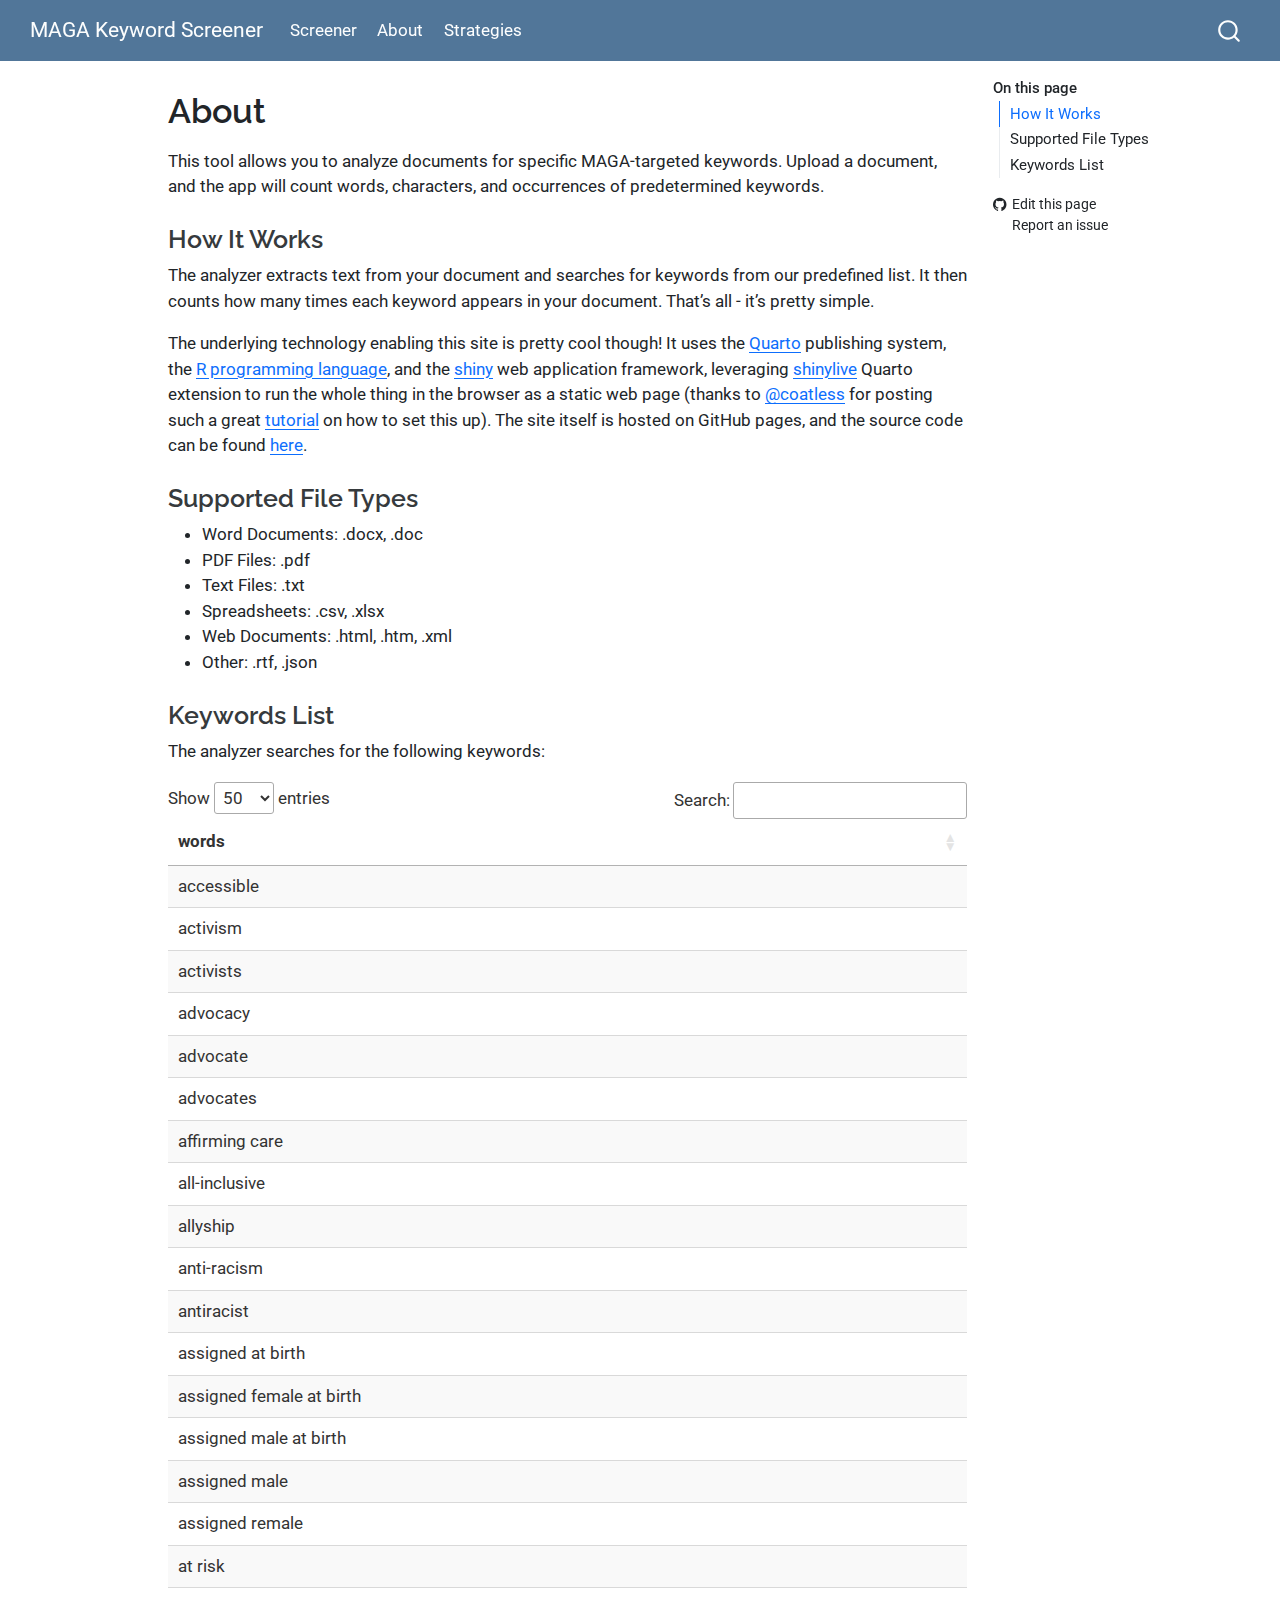
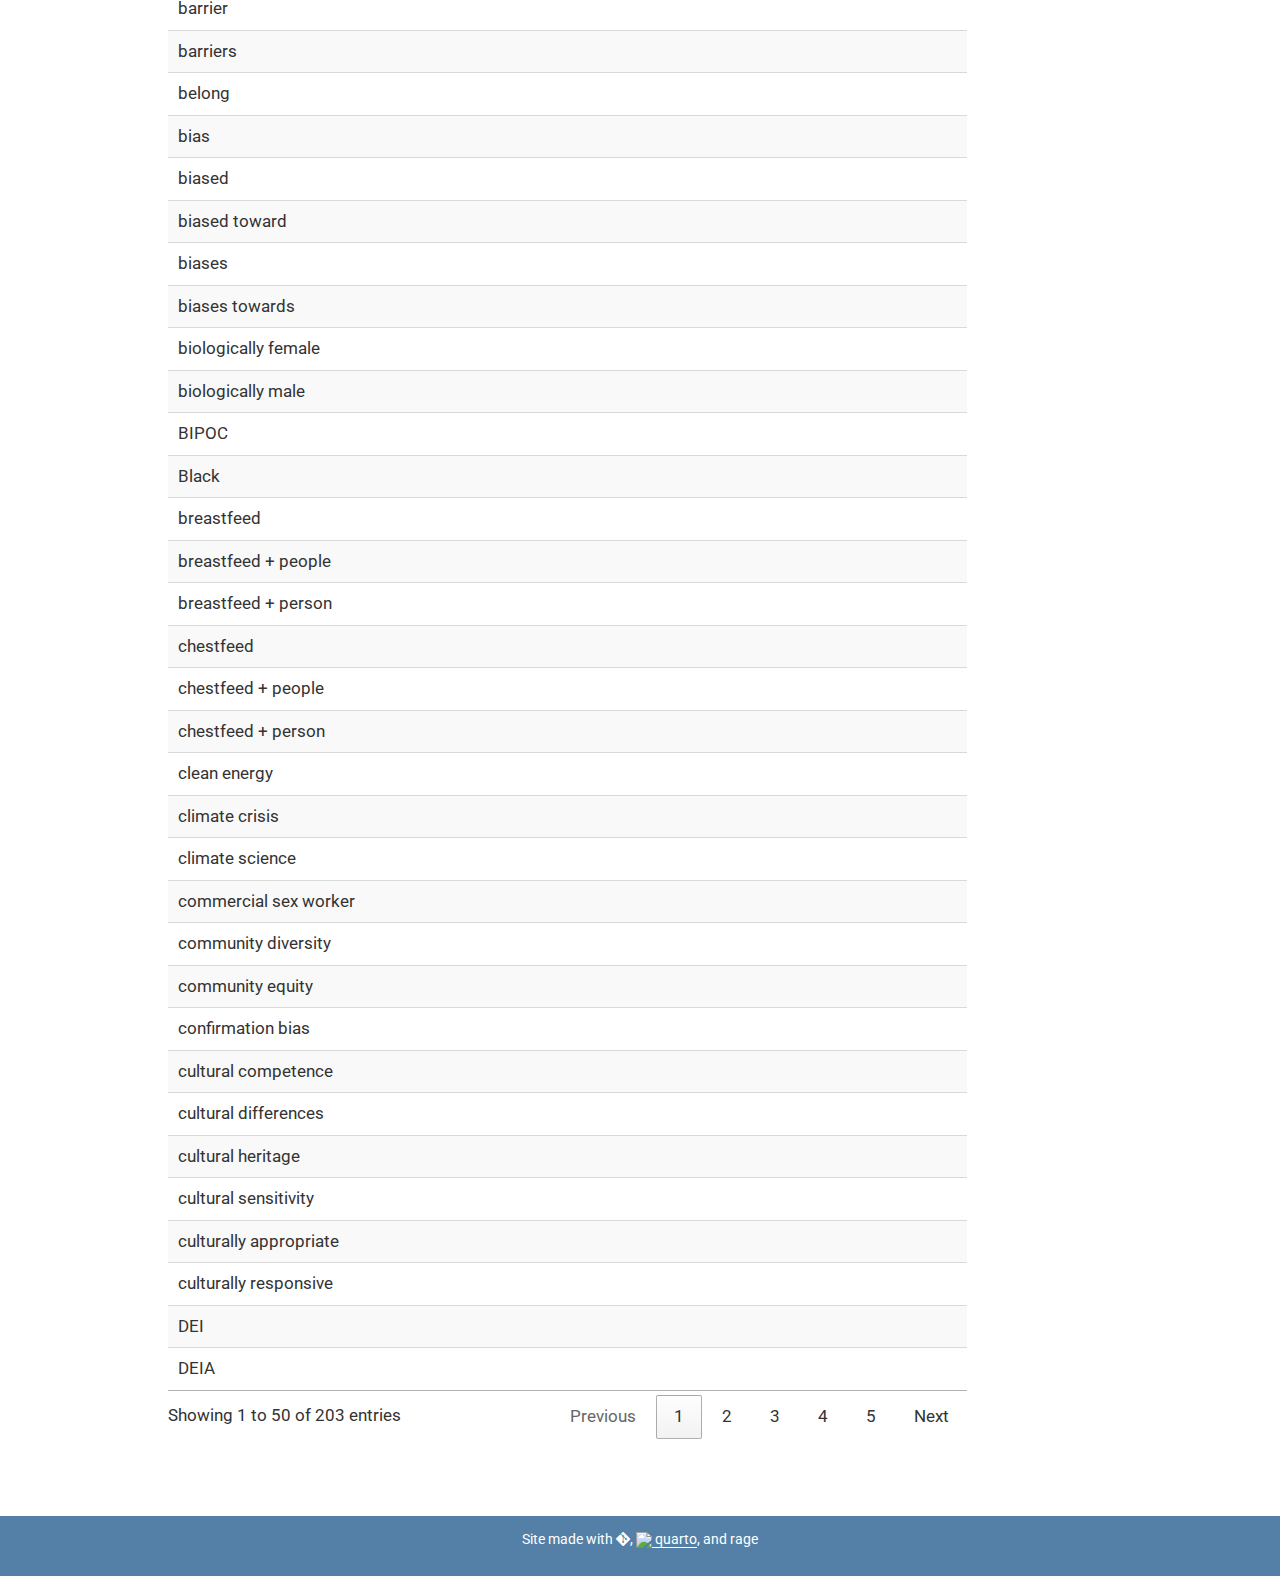
==== about.html @ 3d2e2662 "site init" ====
<!DOCTYPE html>
<html xmlns="http://www.w3.org/1999/xhtml" lang="en" xml:lang="en"><head>

<meta charset="utf-8">
<meta name="generator" content="quarto-1.4.550">

<meta name="viewport" content="width=device-width, initial-scale=1.0, user-scalable=yes">


<title>MAGA Keyword Screener - About</title>
<style>
code{white-space: pre-wrap;}
span.smallcaps{font-variant: small-caps;}
div.columns{display: flex; gap: min(4vw, 1.5em);}
div.column{flex: auto; overflow-x: auto;}
div.hanging-indent{margin-left: 1.5em; text-indent: -1.5em;}
ul.task-list{list-style: none;}
ul.task-list li input[type="checkbox"] {
  width: 0.8em;
  margin: 0 0.8em 0.2em -1em; /* quarto-specific, see https://github.com/quarto-dev/quarto-cli/issues/4556 */ 
  vertical-align: middle;
}
</style>


<script src="site_libs/quarto-nav/quarto-nav.js"></script>
<script src="site_libs/quarto-nav/headroom.min.js"></script>
<script src="site_libs/clipboard/clipboard.min.js"></script>
<script src="site_libs/quarto-search/autocomplete.umd.js"></script>
<script src="site_libs/quarto-search/fuse.min.js"></script>
<script src="site_libs/quarto-search/quarto-search.js"></script>
<meta name="quarto:offset" content="./">
<script src="site_libs/quarto-html/quarto.js"></script>
<script src="site_libs/quarto-html/popper.min.js"></script>
<script src="site_libs/quarto-html/tippy.umd.min.js"></script>
<script src="site_libs/quarto-html/anchor.min.js"></script>
<link href="site_libs/quarto-html/tippy.css" rel="stylesheet">
<link href="site_libs/quarto-html/quarto-syntax-highlighting.css" rel="stylesheet" id="quarto-text-highlighting-styles">
<script src="site_libs/bootstrap/bootstrap.min.js"></script>
<link href="site_libs/bootstrap/bootstrap-icons.css" rel="stylesheet">
<link href="site_libs/bootstrap/bootstrap.min.css" rel="stylesheet" id="quarto-bootstrap" data-mode="light">
<script id="quarto-search-options" type="application/json">{
  "location": "navbar",
  "copy-button": false,
  "collapse-after": 3,
  "panel-placement": "end",
  "type": "overlay",
  "limit": 50,
  "keyboard-shortcut": [
    "f",
    "/",
    "s"
  ],
  "show-item-context": false,
  "language": {
    "search-no-results-text": "No results",
    "search-matching-documents-text": "matching documents",
    "search-copy-link-title": "Copy link to search",
    "search-hide-matches-text": "Hide additional matches",
    "search-more-match-text": "more match in this document",
    "search-more-matches-text": "more matches in this document",
    "search-clear-button-title": "Clear",
    "search-text-placeholder": "",
    "search-detached-cancel-button-title": "Cancel",
    "search-submit-button-title": "Submit",
    "search-label": "Search"
  }
}</script>
<link href="site_libs/htmltools-fill-0.5.8.1/fill.css" rel="stylesheet">
<script src="site_libs/htmlwidgets-1.6.4/htmlwidgets.js"></script>
<link href="site_libs/datatables-css-0.0.0/datatables-crosstalk.css" rel="stylesheet">
<script src="site_libs/datatables-binding-0.33/datatables.js"></script>
<script src="site_libs/jquery-3.6.0/jquery-3.6.0.min.js"></script>
<link href="site_libs/dt-core-1.13.6/css/jquery.dataTables.min.css" rel="stylesheet">
<link href="site_libs/dt-core-1.13.6/css/jquery.dataTables.extra.css" rel="stylesheet">
<script src="site_libs/dt-core-1.13.6/js/jquery.dataTables.min.js"></script>
<link href="site_libs/crosstalk-1.2.1/css/crosstalk.min.css" rel="stylesheet">
<script src="site_libs/crosstalk-1.2.1/js/crosstalk.min.js"></script>


</head>

<body class="nav-fixed">

<div id="quarto-search-results"></div>
  <header id="quarto-header" class="headroom fixed-top">
    <nav class="navbar navbar-expand-lg " data-bs-theme="dark">
      <div class="navbar-container container-fluid">
      <div class="navbar-brand-container mx-auto">
    <a class="navbar-brand" href="./index.html">
    <span class="navbar-title">MAGA Keyword Screener</span>
    </a>
  </div>
            <div id="quarto-search" class="" title="Search"></div>
          <button class="navbar-toggler" type="button" data-bs-toggle="collapse" data-bs-target="#navbarCollapse" aria-controls="navbarCollapse" aria-expanded="false" aria-label="Toggle navigation" onclick="if (window.quartoToggleHeadroom) { window.quartoToggleHeadroom(); }">
  <span class="navbar-toggler-icon"></span>
</button>
          <div class="collapse navbar-collapse" id="navbarCollapse">
            <ul class="navbar-nav navbar-nav-scroll me-auto">
  <li class="nav-item">
    <a class="nav-link" href="./index.html"> 
<span class="menu-text">Screener</span></a>
  </li>  
  <li class="nav-item">
    <a class="nav-link active" href="./about.html" aria-current="page"> 
<span class="menu-text">About</span></a>
  </li>  
  <li class="nav-item">
    <a class="nav-link" href="./strategies.html"> 
<span class="menu-text">Strategies</span></a>
  </li>  
</ul>
          </div> <!-- /navcollapse -->
          <div class="quarto-navbar-tools">
</div>
      </div> <!-- /container-fluid -->
    </nav>
</header>
<!-- content -->
<div id="quarto-content" class="quarto-container page-columns page-rows-contents page-layout-article page-navbar">
<!-- sidebar -->
<!-- margin-sidebar -->
    <div id="quarto-margin-sidebar" class="sidebar margin-sidebar">
        <nav id="TOC" role="doc-toc" class="toc-active">
    <h2 id="toc-title">On this page</h2>
   
  <ul>
  <li><a href="#how-it-works" id="toc-how-it-works" class="nav-link active" data-scroll-target="#how-it-works">How It Works</a></li>
  <li><a href="#supported-file-types" id="toc-supported-file-types" class="nav-link" data-scroll-target="#supported-file-types">Supported File Types</a></li>
  <li><a href="#keywords-list" id="toc-keywords-list" class="nav-link" data-scroll-target="#keywords-list">Keywords List</a></li>
  </ul>
<div class="toc-actions"><ul><li><a href="https://github.com/jhelvy/magaScreener/edit/main/about.qmd" class="toc-action"><i class="bi bi-github"></i>Edit this page</a></li><li><a href="https://github.com/jhelvy/magaScreener/issues/new" class="toc-action"><i class="bi empty"></i>Report an issue</a></li></ul></div></nav>
    </div>
<!-- main -->
<main class="content" id="quarto-document-content">

<header id="title-block-header" class="quarto-title-block default">
<div class="quarto-title">
<h1 class="title">About</h1>
</div>



<div class="quarto-title-meta">

    
  
    
  </div>
  


</header>


<p>This tool allows you to analyze documents for specific MAGA-targeted keywords. Upload a document, and the app will count words, characters, and occurrences of predetermined keywords.</p>
<section id="how-it-works" class="level3">
<h3 class="anchored" data-anchor-id="how-it-works">How It Works</h3>
<p>The analyzer extracts text from your document and searches for keywords from our predefined list. It then counts how many times each keyword appears in your document. That’s all - it’s pretty simple.</p>
<p>The underlying technology enabling this site is pretty cool though! It uses the <a href="https://quarto.org/">Quarto</a> publishing system, the <a href="https://www.r-project.org/">R programming language</a>, and the <a href="https://shiny.posit.co/">shiny</a> web application framework, leveraging <a href="https://quarto.org/docs/blog/posts/2022-10-25-shinylive-extension/">shinylive</a> Quarto extension to run the whole thing in the browser as a static web page (thanks to <a href="https://github.com/coatless"><span class="citation" data-cites="coatless">@coatless</span></a> for posting such a great <a href="https://github.com/coatless-quarto/r-shinylive-demo">tutorial</a> on how to set this up). The site itself is hosted on GitHub pages, and the source code can be found <a href="https://github.com/jhelvy/magaScreener">here</a>.</p>
</section>
<section id="supported-file-types" class="level3">
<h3 class="anchored" data-anchor-id="supported-file-types">Supported File Types</h3>
<ul>
<li>Word Documents: .docx, .doc</li>
<li>PDF Files: .pdf</li>
<li>Text Files: .txt</li>
<li>Spreadsheets: .csv, .xlsx</li>
<li>Web Documents: .html, .htm, .xml</li>
<li>Other: .rtf, .json</li>
</ul>
</section>
<section id="keywords-list" class="level3">
<h3 class="anchored" data-anchor-id="keywords-list">Keywords List</h3>
<p>The analyzer searches for the following keywords:</p>
<div class="datatables html-widget html-fill-item" id="htmlwidget-4ec1428bac95d4dab6ca" style="width:100%;height:auto;"></div>
<script type="application/json" data-for="htmlwidget-4ec1428bac95d4dab6ca">{"x":{"filter":"none","vertical":false,"data":[["accessible","activism","activists","advocacy","advocate","advocates","affirming care","all-inclusive","allyship","anti-racism","antiracist","assigned at birth","assigned female at birth","assigned male at birth","assigned male","assigned remale","at risk","barrier","barriers","belong","bias","biased","biased toward","biases","biases towards","biologically female","biologically male","BIPOC","Black","breastfeed","breastfeed + people","breastfeed + person","chestfeed","chestfeed + people","chestfeed + person","clean energy","climate crisis","climate science","commercial sex worker","community diversity","community equity","confirmation bias","cultural competence","cultural differences","cultural heritage","cultural sensitivity","culturally appropriate","culturally responsive","DEI","DEIA","DEIAB","DEIJ","disabilities","disability","discriminated","discrimination","discriminatory","disparity","diverse","diverse backgrounds","diverse communities","diverse community","diverse group","diverse groups","diversified","diversify","diversifying","diversity","enhance the diversity","enhancing diversity","environmental quality","equal opportunity","equality","equitable","equitableness","equity","ethnicity","excluded","exclusion","expression","female","females","feminism","fostering inclusivity","GBV","gender","gender based","gender based violence","gender diversity","gender identity","gender ideology","gender-affirming care","genders","Gulf of Mexico","hate speech","health disparity","health equity","hispanic minority","historically","identity","immigrants","implicit bias","implicit biases","inclusion","inclusive","inclusive leadership","inclusiveness","inclusivity","increase diversity","increase the diversity","indigenous community","inequalities","inequality","inequitable","inequities","inequity","injustice","institutional","intersectional","intersectionality","key groups","key people","key populations","Latinx","LGBT","LGBTQ","marginalize","marginalized","men who have sex with men","mental health","minorities","minority","most risk","MSM","multicultural","Mx","Native American","non-binary","nonbinary","oppression","oppressive","orientation","uterus","people + uterus","people-centered care","person-centered","person-centered care","polarization","political","pollution","pregnant people","pregnant person","pregnant persons","prejudice","privilege","privileges","promote diversity","promoting diversity","pronoun","pronouns","prostitute","race","race and ethnicity","racial","racial diversity","racial identity","racial inequality","racial justice","racially","racism","segregation","sense of belonging","sex","sexual preferences","sexuality","social justice","sociocultural","socioeconomic","status","stereotype","stereotypes","systemic","systemically","they/them","trans","transgender","transsexual","trauma","traumatic","tribal","unconscious bias","underappreciated","underprivileged","underrepresentation","underrepresented","underserved","undervalued","victim","victims","vulnerable populations","woke","women","women and underrepresented"]],"container":"<table class=\"display\">\n  <thead>\n    <tr>\n      <th>words<\/th>\n    <\/tr>\n  <\/thead>\n<\/table>","options":{"pageLength":50,"columnDefs":[{"name":"words","targets":0}],"order":[],"autoWidth":false,"orderClasses":false}},"evals":[],"jsHooks":[]}</script>


</section>

</main> <!-- /main -->
<script id="quarto-html-after-body" type="application/javascript">
window.document.addEventListener("DOMContentLoaded", function (event) {
  const toggleBodyColorMode = (bsSheetEl) => {
    const mode = bsSheetEl.getAttribute("data-mode");
    const bodyEl = window.document.querySelector("body");
    if (mode === "dark") {
      bodyEl.classList.add("quarto-dark");
      bodyEl.classList.remove("quarto-light");
    } else {
      bodyEl.classList.add("quarto-light");
      bodyEl.classList.remove("quarto-dark");
    }
  }
  const toggleBodyColorPrimary = () => {
    const bsSheetEl = window.document.querySelector("link#quarto-bootstrap");
    if (bsSheetEl) {
      toggleBodyColorMode(bsSheetEl);
    }
  }
  toggleBodyColorPrimary();  
  const icon = "";
  const anchorJS = new window.AnchorJS();
  anchorJS.options = {
    placement: 'right',
    icon: icon
  };
  anchorJS.add('.anchored');
  const isCodeAnnotation = (el) => {
    for (const clz of el.classList) {
      if (clz.startsWith('code-annotation-')) {                     
        return true;
      }
    }
    return false;
  }
  const clipboard = new window.ClipboardJS('.code-copy-button', {
    text: function(trigger) {
      const codeEl = trigger.previousElementSibling.cloneNode(true);
      for (const childEl of codeEl.children) {
        if (isCodeAnnotation(childEl)) {
          childEl.remove();
        }
      }
      return codeEl.innerText;
    }
  });
  clipboard.on('success', function(e) {
    // button target
    const button = e.trigger;
    // don't keep focus
    button.blur();
    // flash "checked"
    button.classList.add('code-copy-button-checked');
    var currentTitle = button.getAttribute("title");
    button.setAttribute("title", "Copied!");
    let tooltip;
    if (window.bootstrap) {
      button.setAttribute("data-bs-toggle", "tooltip");
      button.setAttribute("data-bs-placement", "left");
      button.setAttribute("data-bs-title", "Copied!");
      tooltip = new bootstrap.Tooltip(button, 
        { trigger: "manual", 
          customClass: "code-copy-button-tooltip",
          offset: [0, -8]});
      tooltip.show();    
    }
    setTimeout(function() {
      if (tooltip) {
        tooltip.hide();
        button.removeAttribute("data-bs-title");
        button.removeAttribute("data-bs-toggle");
        button.removeAttribute("data-bs-placement");
      }
      button.setAttribute("title", currentTitle);
      button.classList.remove('code-copy-button-checked');
    }, 1000);
    // clear code selection
    e.clearSelection();
  });
  function tippyHover(el, contentFn, onTriggerFn, onUntriggerFn) {
    const config = {
      allowHTML: true,
      maxWidth: 500,
      delay: 100,
      arrow: false,
      appendTo: function(el) {
          return el.parentElement;
      },
      interactive: true,
      interactiveBorder: 10,
      theme: 'quarto',
      placement: 'bottom-start',
    };
    if (contentFn) {
      config.content = contentFn;
    }
    if (onTriggerFn) {
      config.onTrigger = onTriggerFn;
    }
    if (onUntriggerFn) {
      config.onUntrigger = onUntriggerFn;
    }
    window.tippy(el, config); 
  }
  const noterefs = window.document.querySelectorAll('a[role="doc-noteref"]');
  for (var i=0; i<noterefs.length; i++) {
    const ref = noterefs[i];
    tippyHover(ref, function() {
      // use id or data attribute instead here
      let href = ref.getAttribute('data-footnote-href') || ref.getAttribute('href');
      try { href = new URL(href).hash; } catch {}
      const id = href.replace(/^#\/?/, "");
      const note = window.document.getElementById(id);
      return note.innerHTML;
    });
  }
  const xrefs = window.document.querySelectorAll('a.quarto-xref');
  const processXRef = (id, note) => {
    // Strip column container classes
    const stripColumnClz = (el) => {
      el.classList.remove("page-full", "page-columns");
      if (el.children) {
        for (const child of el.children) {
          stripColumnClz(child);
        }
      }
    }
    stripColumnClz(note)
    if (id === null || id.startsWith('sec-')) {
      // Special case sections, only their first couple elements
      const container = document.createElement("div");
      if (note.children && note.children.length > 2) {
        container.appendChild(note.children[0].cloneNode(true));
        for (let i = 1; i < note.children.length; i++) {
          const child = note.children[i];
          if (child.tagName === "P" && child.innerText === "") {
            continue;
          } else {
            container.appendChild(child.cloneNode(true));
            break;
          }
        }
        if (window.Quarto?.typesetMath) {
          window.Quarto.typesetMath(container);
        }
        return container.innerHTML
      } else {
        if (window.Quarto?.typesetMath) {
          window.Quarto.typesetMath(note);
        }
        return note.innerHTML;
      }
    } else {
      // Remove any anchor links if they are present
      const anchorLink = note.querySelector('a.anchorjs-link');
      if (anchorLink) {
        anchorLink.remove();
      }
      if (window.Quarto?.typesetMath) {
        window.Quarto.typesetMath(note);
      }
      // TODO in 1.5, we should make sure this works without a callout special case
      if (note.classList.contains("callout")) {
        return note.outerHTML;
      } else {
        return note.innerHTML;
      }
    }
  }
  for (var i=0; i<xrefs.length; i++) {
    const xref = xrefs[i];
    tippyHover(xref, undefined, function(instance) {
      instance.disable();
      let url = xref.getAttribute('href');
      let hash = undefined; 
      if (url.startsWith('#')) {
        hash = url;
      } else {
        try { hash = new URL(url).hash; } catch {}
      }
      if (hash) {
        const id = hash.replace(/^#\/?/, "");
        const note = window.document.getElementById(id);
        if (note !== null) {
          try {
            const html = processXRef(id, note.cloneNode(true));
            instance.setContent(html);
          } finally {
            instance.enable();
            instance.show();
          }
        } else {
          // See if we can fetch this
          fetch(url.split('#')[0])
          .then(res => res.text())
          .then(html => {
            const parser = new DOMParser();
            const htmlDoc = parser.parseFromString(html, "text/html");
            const note = htmlDoc.getElementById(id);
            if (note !== null) {
              const html = processXRef(id, note);
              instance.setContent(html);
            } 
          }).finally(() => {
            instance.enable();
            instance.show();
          });
        }
      } else {
        // See if we can fetch a full url (with no hash to target)
        // This is a special case and we should probably do some content thinning / targeting
        fetch(url)
        .then(res => res.text())
        .then(html => {
          const parser = new DOMParser();
          const htmlDoc = parser.parseFromString(html, "text/html");
          const note = htmlDoc.querySelector('main.content');
          if (note !== null) {
            // This should only happen for chapter cross references
            // (since there is no id in the URL)
            // remove the first header
            if (note.children.length > 0 && note.children[0].tagName === "HEADER") {
              note.children[0].remove();
            }
            const html = processXRef(null, note);
            instance.setContent(html);
          } 
        }).finally(() => {
          instance.enable();
          instance.show();
        });
      }
    }, function(instance) {
    });
  }
      let selectedAnnoteEl;
      const selectorForAnnotation = ( cell, annotation) => {
        let cellAttr = 'data-code-cell="' + cell + '"';
        let lineAttr = 'data-code-annotation="' +  annotation + '"';
        const selector = 'span[' + cellAttr + '][' + lineAttr + ']';
        return selector;
      }
      const selectCodeLines = (annoteEl) => {
        const doc = window.document;
        const targetCell = annoteEl.getAttribute("data-target-cell");
        const targetAnnotation = annoteEl.getAttribute("data-target-annotation");
        const annoteSpan = window.document.querySelector(selectorForAnnotation(targetCell, targetAnnotation));
        const lines = annoteSpan.getAttribute("data-code-lines").split(",");
        const lineIds = lines.map((line) => {
          return targetCell + "-" + line;
        })
        let top = null;
        let height = null;
        let parent = null;
        if (lineIds.length > 0) {
            //compute the position of the single el (top and bottom and make a div)
            const el = window.document.getElementById(lineIds[0]);
            top = el.offsetTop;
            height = el.offsetHeight;
            parent = el.parentElement.parentElement;
          if (lineIds.length > 1) {
            const lastEl = window.document.getElementById(lineIds[lineIds.length - 1]);
            const bottom = lastEl.offsetTop + lastEl.offsetHeight;
            height = bottom - top;
          }
          if (top !== null && height !== null && parent !== null) {
            // cook up a div (if necessary) and position it 
            let div = window.document.getElementById("code-annotation-line-highlight");
            if (div === null) {
              div = window.document.createElement("div");
              div.setAttribute("id", "code-annotation-line-highlight");
              div.style.position = 'absolute';
              parent.appendChild(div);
            }
            div.style.top = top - 2 + "px";
            div.style.height = height + 4 + "px";
            div.style.left = 0;
            let gutterDiv = window.document.getElementById("code-annotation-line-highlight-gutter");
            if (gutterDiv === null) {
              gutterDiv = window.document.createElement("div");
              gutterDiv.setAttribute("id", "code-annotation-line-highlight-gutter");
              gutterDiv.style.position = 'absolute';
              const codeCell = window.document.getElementById(targetCell);
              const gutter = codeCell.querySelector('.code-annotation-gutter');
              gutter.appendChild(gutterDiv);
            }
            gutterDiv.style.top = top - 2 + "px";
            gutterDiv.style.height = height + 4 + "px";
          }
          selectedAnnoteEl = annoteEl;
        }
      };
      const unselectCodeLines = () => {
        const elementsIds = ["code-annotation-line-highlight", "code-annotation-line-highlight-gutter"];
        elementsIds.forEach((elId) => {
          const div = window.document.getElementById(elId);
          if (div) {
            div.remove();
          }
        });
        selectedAnnoteEl = undefined;
      };
        // Handle positioning of the toggle
    window.addEventListener(
      "resize",
      throttle(() => {
        elRect = undefined;
        if (selectedAnnoteEl) {
          selectCodeLines(selectedAnnoteEl);
        }
      }, 10)
    );
    function throttle(fn, ms) {
    let throttle = false;
    let timer;
      return (...args) => {
        if(!throttle) { // first call gets through
            fn.apply(this, args);
            throttle = true;
        } else { // all the others get throttled
            if(timer) clearTimeout(timer); // cancel #2
            timer = setTimeout(() => {
              fn.apply(this, args);
              timer = throttle = false;
            }, ms);
        }
      };
    }
      // Attach click handler to the DT
      const annoteDls = window.document.querySelectorAll('dt[data-target-cell]');
      for (const annoteDlNode of annoteDls) {
        annoteDlNode.addEventListener('click', (event) => {
          const clickedEl = event.target;
          if (clickedEl !== selectedAnnoteEl) {
            unselectCodeLines();
            const activeEl = window.document.querySelector('dt[data-target-cell].code-annotation-active');
            if (activeEl) {
              activeEl.classList.remove('code-annotation-active');
            }
            selectCodeLines(clickedEl);
            clickedEl.classList.add('code-annotation-active');
          } else {
            // Unselect the line
            unselectCodeLines();
            clickedEl.classList.remove('code-annotation-active');
          }
        });
      }
  const findCites = (el) => {
    const parentEl = el.parentElement;
    if (parentEl) {
      const cites = parentEl.dataset.cites;
      if (cites) {
        return {
          el,
          cites: cites.split(' ')
        };
      } else {
        return findCites(el.parentElement)
      }
    } else {
      return undefined;
    }
  };
  var bibliorefs = window.document.querySelectorAll('a[role="doc-biblioref"]');
  for (var i=0; i<bibliorefs.length; i++) {
    const ref = bibliorefs[i];
    const citeInfo = findCites(ref);
    if (citeInfo) {
      tippyHover(citeInfo.el, function() {
        var popup = window.document.createElement('div');
        citeInfo.cites.forEach(function(cite) {
          var citeDiv = window.document.createElement('div');
          citeDiv.classList.add('hanging-indent');
          citeDiv.classList.add('csl-entry');
          var biblioDiv = window.document.getElementById('ref-' + cite);
          if (biblioDiv) {
            citeDiv.innerHTML = biblioDiv.innerHTML;
          }
          popup.appendChild(citeDiv);
        });
        return popup.innerHTML;
      });
    }
  }
});
</script>
</div> <!-- /content -->
<footer class="footer">
  <div class="nav-footer">
    <div class="nav-footer-left">
      &nbsp;
    </div>   
    <div class="nav-footer-center">
      <ul class="footer-items list-unstyled">
    <li class="nav-item">
 Site made with <a href="https://github.com/jhelvy/jhelvy_quarto" target="_blank"><i class="bi bi-git"></i></a>, <a href="https://quarto.org/" target="_blank"><img src="https://quarto.org/favicon.png" width="12"> quarto</a>, and rage
  </li>  
</ul>
    <div class="toc-actions d-sm-block d-md-none"><ul><li><a href="https://github.com/jhelvy/magaScreener/edit/main/about.qmd" class="toc-action"><i class="bi bi-github"></i>Edit this page</a></li><li><a href="https://github.com/jhelvy/magaScreener/issues/new" class="toc-action"><i class="bi empty"></i>Report an issue</a></li></ul></div></div>
    <div class="nav-footer-right">
      &nbsp;
    </div>
  </div>
</footer>




</body></html>
---- site_libs/quarto-html/tippy.css ----
.tippy-box[data-animation=fade][data-state=hidden]{opacity:0}[data-tippy-root]{max-width:calc(100vw - 10px)}.tippy-box{position:relative;background-color:#333;color:#fff;border-radius:4px;font-size:14px;line-height:1.4;white-space:normal;outline:0;transition-property:transform,visibility,opacity}.tippy-box[data-placement^=top]>.tippy-arrow{bottom:0}.tippy-box[data-placement^=top]>.tippy-arrow:before{bottom:-7px;left:0;border-width:8px 8px 0;border-top-color:initial;transform-origin:center top}.tippy-box[data-placement^=bottom]>.tippy-arrow{top:0}.tippy-box[data-placement^=bottom]>.tippy-arrow:before{top:-7px;left:0;border-width:0 8px 8px;border-bottom-color:initial;transform-origin:center bottom}.tippy-box[data-placement^=left]>.tippy-arrow{right:0}.tippy-box[data-placement^=left]>.tippy-arrow:before{border-width:8px 0 8px 8px;border-left-color:initial;right:-7px;transform-origin:center left}.tippy-box[data-placement^=right]>.tippy-arrow{left:0}.tippy-box[data-placement^=right]>.tippy-arrow:before{left:-7px;border-width:8px 8px 8px 0;border-right-color:initial;transform-origin:center right}.tippy-box[data-inertia][data-state=visible]{transition-timing-function:cubic-bezier(.54,1.5,.38,1.11)}.tippy-arrow{width:16px;height:16px;color:#333}.tippy-arrow:before{content:"";position:absolute;border-color:transparent;border-style:solid}.tippy-content{position:relative;padding:5px 9px;z-index:1}
---- site_libs/quarto-html/quarto-syntax-highlighting.css ----
/* quarto syntax highlight colors */
:root {
  --quarto-hl-ot-color: #003B4F;
  --quarto-hl-at-color: #657422;
  --quarto-hl-ss-color: #20794D;
  --quarto-hl-an-color: #5E5E5E;
  --quarto-hl-fu-color: #4758AB;
  --quarto-hl-st-color: #20794D;
  --quarto-hl-cf-color: #003B4F;
  --quarto-hl-op-color: #5E5E5E;
  --quarto-hl-er-color: #AD0000;
  --quarto-hl-bn-color: #AD0000;
  --quarto-hl-al-color: #AD0000;
  --quarto-hl-va-color: #111111;
  --quarto-hl-bu-color: inherit;
  --quarto-hl-ex-color: inherit;
  --quarto-hl-pp-color: #AD0000;
  --quarto-hl-in-color: #5E5E5E;
  --quarto-hl-vs-color: #20794D;
  --quarto-hl-wa-color: #5E5E5E;
  --quarto-hl-do-color: #5E5E5E;
  --quarto-hl-im-color: #00769E;
  --quarto-hl-ch-color: #20794D;
  --quarto-hl-dt-color: #AD0000;
  --quarto-hl-fl-color: #AD0000;
  --quarto-hl-co-color: #5E5E5E;
  --quarto-hl-cv-color: #5E5E5E;
  --quarto-hl-cn-color: #8f5902;
  --quarto-hl-sc-color: #5E5E5E;
  --quarto-hl-dv-color: #AD0000;
  --quarto-hl-kw-color: #003B4F;
}

/* other quarto variables */
:root {
  --quarto-font-monospace: SFMono-Regular, Menlo, Monaco, Consolas, "Liberation Mono", "Courier New", monospace;
}

pre > code.sourceCode > span {
  color: #003B4F;
}

code span {
  color: #003B4F;
}

code.sourceCode > span {
  color: #003B4F;
}

div.sourceCode,
div.sourceCode pre.sourceCode {
  color: #003B4F;
}

code span.ot {
  color: #003B4F;
  font-style: inherit;
}

code span.at {
  color: #657422;
  font-style: inherit;
}

code span.ss {
  color: #20794D;
  font-style: inherit;
}

code span.an {
  color: #5E5E5E;
  font-style: inherit;
}

code span.fu {
  color: #4758AB;
  font-style: inherit;
}

code span.st {
  color: #20794D;
  font-style: inherit;
}

code span.cf {
  color: #003B4F;
  font-style: inherit;
}

code span.op {
  color: #5E5E5E;
  font-style: inherit;
}

code span.er {
  color: #AD0000;
  font-style: inherit;
}

code span.bn {
  color: #AD0000;
  font-style: inherit;
}

code span.al {
  color: #AD0000;
  font-style: inherit;
}

code span.va {
  color: #111111;
  font-style: inherit;
}

code span.bu {
  font-style: inherit;
}

code span.ex {
  font-style: inherit;
}

code span.pp {
  color: #AD0000;
  font-style: inherit;
}

code span.in {
  color: #5E5E5E;
  font-style: inherit;
}

code span.vs {
  color: #20794D;
  font-style: inherit;
}

code span.wa {
  color: #5E5E5E;
  font-style: italic;
}

code span.do {
  color: #5E5E5E;
  font-style: italic;
}

code span.im {
  color: #00769E;
  font-style: inherit;
}

code span.ch {
  color: #20794D;
  font-style: inherit;
}

code span.dt {
  color: #AD0000;
  font-style: inherit;
}

code span.fl {
  color: #AD0000;
  font-style: inherit;
}

code span.co {
  color: #5E5E5E;
  font-style: inherit;
}

code span.cv {
  color: #5E5E5E;
  font-style: italic;
}

code span.cn {
  color: #8f5902;
  font-style: inherit;
}

code span.sc {
  color: #5E5E5E;
  font-style: inherit;
}

code span.dv {
  color: #AD0000;
  font-style: inherit;
}

code span.kw {
  color: #003B4F;
  font-style: inherit;
}

.prevent-inlining {
  content: "</";
}

/*# sourceMappingURL=debc5d5d77c3f9108843748ff7464032.css.map */
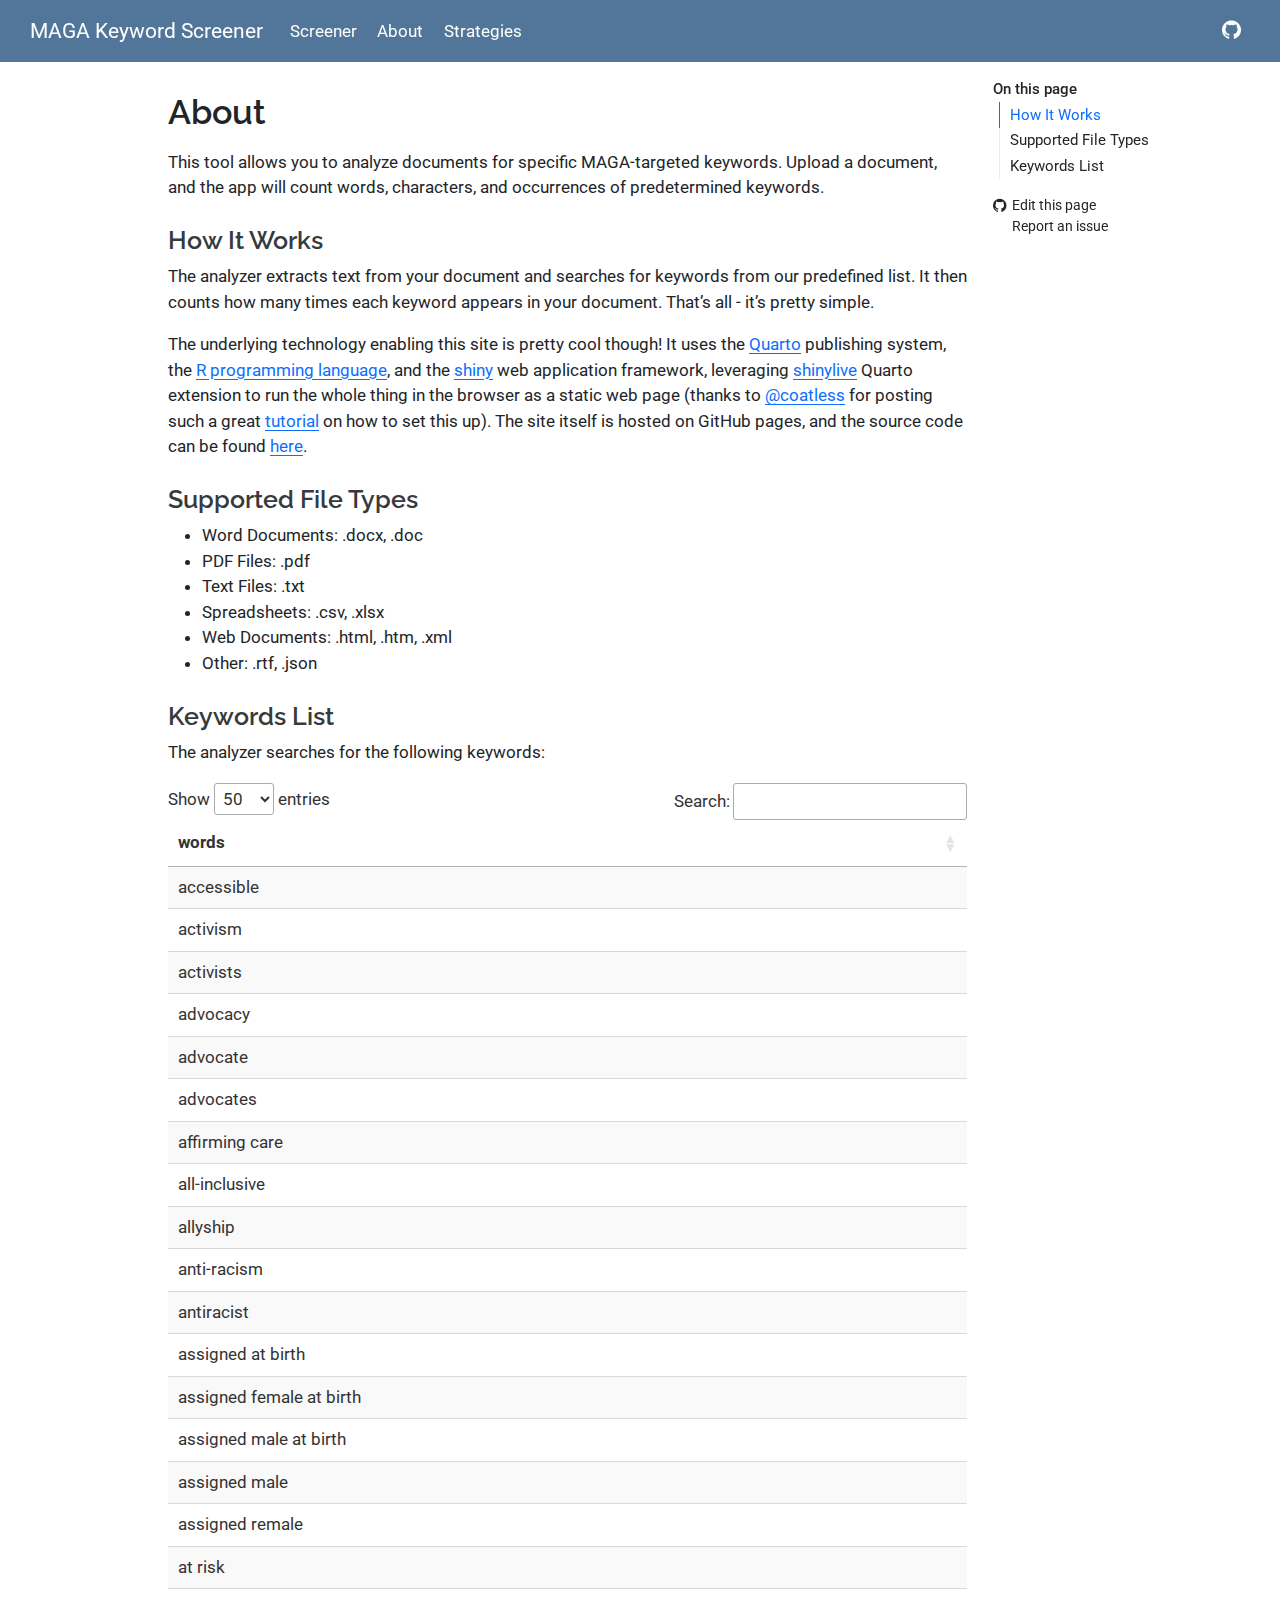
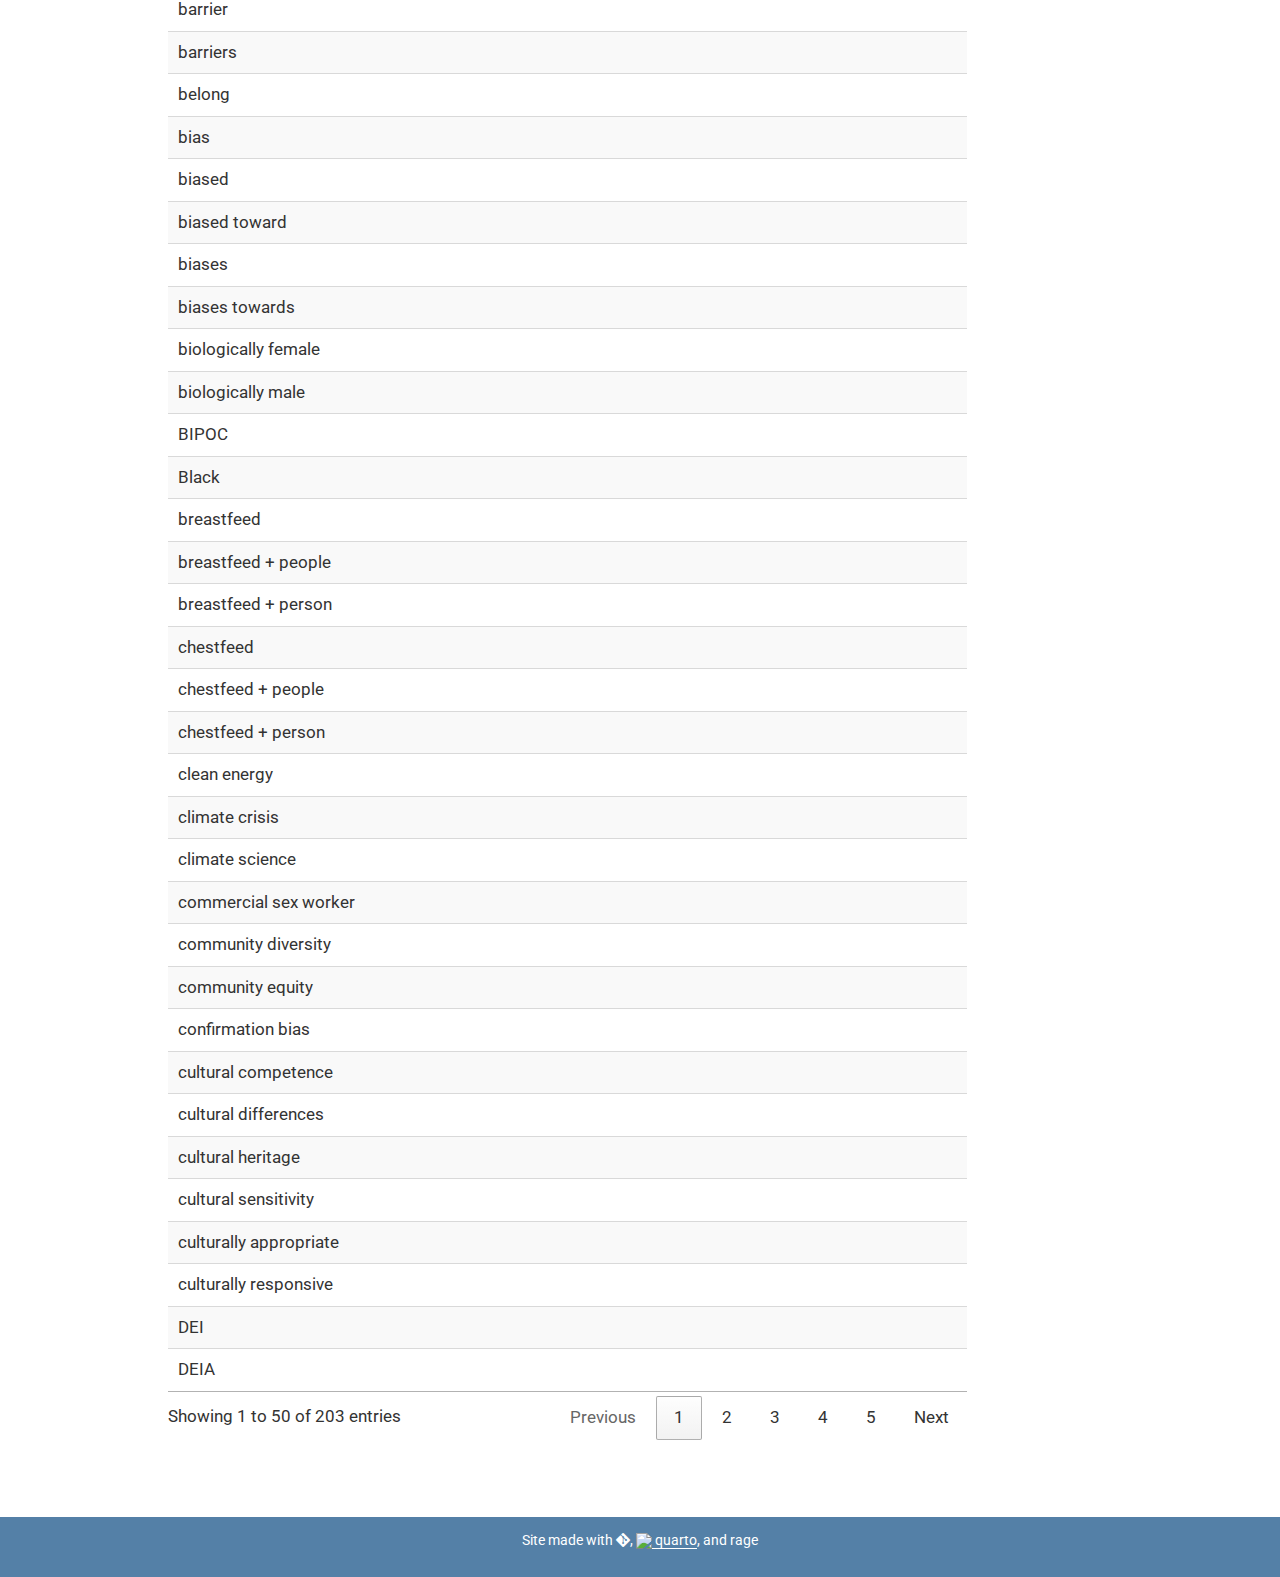
==== commit 00291cd4: "Built site for gh-pages" ====
--- a/about.html
+++ b/about.html
@@ -2,12 +2,12 @@
 <html xmlns="http://www.w3.org/1999/xhtml" lang="en" xml:lang="en"><head>
 
 <meta charset="utf-8">
-<meta name="generator" content="quarto-1.4.550">
+<meta name="generator" content="quarto-1.6.42">
 
 <meta name="viewport" content="width=device-width, initial-scale=1.0, user-scalable=yes">
 
 
-<title>MAGA Keyword Screener - About</title>
+<title>About – MAGA Keyword Screener</title>
 <style>
 code{white-space: pre-wrap;}
 span.smallcaps{font-variant: small-caps;}
@@ -35,10 +35,10 @@
 <script src="site_libs/quarto-html/tippy.umd.min.js"></script>
 <script src="site_libs/quarto-html/anchor.min.js"></script>
 <link href="site_libs/quarto-html/tippy.css" rel="stylesheet">
-<link href="site_libs/quarto-html/quarto-syntax-highlighting.css" rel="stylesheet" id="quarto-text-highlighting-styles">
+<link href="site_libs/quarto-html/quarto-syntax-highlighting-2f5df379a58b258e96c21c0638c20c03.css" rel="stylesheet" id="quarto-text-highlighting-styles">
 <script src="site_libs/bootstrap/bootstrap.min.js"></script>
 <link href="site_libs/bootstrap/bootstrap-icons.css" rel="stylesheet">
-<link href="site_libs/bootstrap/bootstrap.min.css" rel="stylesheet" id="quarto-bootstrap" data-mode="light">
+<link href="site_libs/bootstrap/bootstrap-edce40868c2fb3284b779141219be683.min.css" rel="stylesheet" append-hash="true" id="quarto-bootstrap" data-mode="light">
 <script id="quarto-search-options" type="application/json">{
   "location": "navbar",
   "copy-button": false,
@@ -91,8 +91,7 @@
     <span class="navbar-title">MAGA Keyword Screener</span>
     </a>
   </div>
-            <div id="quarto-search" class="" title="Search"></div>
-          <button class="navbar-toggler" type="button" data-bs-toggle="collapse" data-bs-target="#navbarCollapse" aria-controls="navbarCollapse" aria-expanded="false" aria-label="Toggle navigation" onclick="if (window.quartoToggleHeadroom) { window.quartoToggleHeadroom(); }">
+          <button class="navbar-toggler" type="button" data-bs-toggle="collapse" data-bs-target="#navbarCollapse" aria-controls="navbarCollapse" role="menu" aria-expanded="false" aria-label="Toggle navigation" onclick="if (window.quartoToggleHeadroom) { window.quartoToggleHeadroom(); }">
   <span class="navbar-toggler-icon"></span>
 </button>
           <div class="collapse navbar-collapse" id="navbarCollapse">
@@ -110,8 +109,15 @@
 <span class="menu-text">Strategies</span></a>
   </li>  
 </ul>
+            <ul class="navbar-nav navbar-nav-scroll ms-auto">
+  <li class="nav-item compact">
+    <a class="nav-link" href="https://github.com/jhelvy/magaScreener"> <i class="bi bi-github" role="img">
+</i> 
+<span class="menu-text"></span></a>
+  </li>  
+</ul>
           </div> <!-- /navcollapse -->
-          <div class="quarto-navbar-tools">
+            <div class="quarto-navbar-tools">
 </div>
       </div> <!-- /container-fluid -->
     </nav>
@@ -173,8 +179,8 @@
 <section id="keywords-list" class="level3">
 <h3 class="anchored" data-anchor-id="keywords-list">Keywords List</h3>
 <p>The analyzer searches for the following keywords:</p>
-<div class="datatables html-widget html-fill-item" id="htmlwidget-4ec1428bac95d4dab6ca" style="width:100%;height:auto;"></div>
-<script type="application/json" data-for="htmlwidget-4ec1428bac95d4dab6ca">{"x":{"filter":"none","vertical":false,"data":[["accessible","activism","activists","advocacy","advocate","advocates","affirming care","all-inclusive","allyship","anti-racism","antiracist","assigned at birth","assigned female at birth","assigned male at birth","assigned male","assigned remale","at risk","barrier","barriers","belong","bias","biased","biased toward","biases","biases towards","biologically female","biologically male","BIPOC","Black","breastfeed","breastfeed + people","breastfeed + person","chestfeed","chestfeed + people","chestfeed + person","clean energy","climate crisis","climate science","commercial sex worker","community diversity","community equity","confirmation bias","cultural competence","cultural differences","cultural heritage","cultural sensitivity","culturally appropriate","culturally responsive","DEI","DEIA","DEIAB","DEIJ","disabilities","disability","discriminated","discrimination","discriminatory","disparity","diverse","diverse backgrounds","diverse communities","diverse community","diverse group","diverse groups","diversified","diversify","diversifying","diversity","enhance the diversity","enhancing diversity","environmental quality","equal opportunity","equality","equitable","equitableness","equity","ethnicity","excluded","exclusion","expression","female","females","feminism","fostering inclusivity","GBV","gender","gender based","gender based violence","gender diversity","gender identity","gender ideology","gender-affirming care","genders","Gulf of Mexico","hate speech","health disparity","health equity","hispanic minority","historically","identity","immigrants","implicit bias","implicit biases","inclusion","inclusive","inclusive leadership","inclusiveness","inclusivity","increase diversity","increase the diversity","indigenous community","inequalities","inequality","inequitable","inequities","inequity","injustice","institutional","intersectional","intersectionality","key groups","key people","key populations","Latinx","LGBT","LGBTQ","marginalize","marginalized","men who have sex with men","mental health","minorities","minority","most risk","MSM","multicultural","Mx","Native American","non-binary","nonbinary","oppression","oppressive","orientation","uterus","people + uterus","people-centered care","person-centered","person-centered care","polarization","political","pollution","pregnant people","pregnant person","pregnant persons","prejudice","privilege","privileges","promote diversity","promoting diversity","pronoun","pronouns","prostitute","race","race and ethnicity","racial","racial diversity","racial identity","racial inequality","racial justice","racially","racism","segregation","sense of belonging","sex","sexual preferences","sexuality","social justice","sociocultural","socioeconomic","status","stereotype","stereotypes","systemic","systemically","they/them","trans","transgender","transsexual","trauma","traumatic","tribal","unconscious bias","underappreciated","underprivileged","underrepresentation","underrepresented","underserved","undervalued","victim","victims","vulnerable populations","woke","women","women and underrepresented"]],"container":"<table class=\"display\">\n  <thead>\n    <tr>\n      <th>words<\/th>\n    <\/tr>\n  <\/thead>\n<\/table>","options":{"pageLength":50,"columnDefs":[{"name":"words","targets":0}],"order":[],"autoWidth":false,"orderClasses":false}},"evals":[],"jsHooks":[]}</script>
+<div class="datatables html-widget html-fill-item" id="htmlwidget-bc7b9a906de3a2292ebb" style="width:100%;height:auto;"></div>
+<script type="application/json" data-for="htmlwidget-bc7b9a906de3a2292ebb">{"x":{"filter":"none","vertical":false,"data":[["accessible","activism","activists","advocacy","advocate","advocates","affirming care","all-inclusive","allyship","anti-racism","antiracist","assigned at birth","assigned female at birth","assigned male at birth","assigned male","assigned remale","at risk","barrier","barriers","belong","bias","biased","biased toward","biases","biases towards","biologically female","biologically male","BIPOC","Black","breastfeed","breastfeed + people","breastfeed + person","chestfeed","chestfeed + people","chestfeed + person","clean energy","climate crisis","climate science","commercial sex worker","community diversity","community equity","confirmation bias","cultural competence","cultural differences","cultural heritage","cultural sensitivity","culturally appropriate","culturally responsive","DEI","DEIA","DEIAB","DEIJ","disabilities","disability","discriminated","discrimination","discriminatory","disparity","diverse","diverse backgrounds","diverse communities","diverse community","diverse group","diverse groups","diversified","diversify","diversifying","diversity","enhance the diversity","enhancing diversity","environmental quality","equal opportunity","equality","equitable","equitableness","equity","ethnicity","excluded","exclusion","expression","female","females","feminism","fostering inclusivity","GBV","gender","gender based","gender based violence","gender diversity","gender identity","gender ideology","gender-affirming care","genders","Gulf of Mexico","hate speech","health disparity","health equity","hispanic minority","historically","identity","immigrants","implicit bias","implicit biases","inclusion","inclusive","inclusive leadership","inclusiveness","inclusivity","increase diversity","increase the diversity","indigenous community","inequalities","inequality","inequitable","inequities","inequity","injustice","institutional","intersectional","intersectionality","key groups","key people","key populations","Latinx","LGBT","LGBTQ","marginalize","marginalized","men who have sex with men","mental health","minorities","minority","most risk","MSM","multicultural","Mx","Native American","non-binary","nonbinary","oppression","oppressive","orientation","uterus","people + uterus","people-centered care","person-centered","person-centered care","polarization","political","pollution","pregnant people","pregnant person","pregnant persons","prejudice","privilege","privileges","promote diversity","promoting diversity","pronoun","pronouns","prostitute","race","race and ethnicity","racial","racial diversity","racial identity","racial inequality","racial justice","racially","racism","segregation","sense of belonging","sex","sexual preferences","sexuality","social justice","sociocultural","socioeconomic","status","stereotype","stereotypes","systemic","systemically","they/them","trans","transgender","transsexual","trauma","traumatic","tribal","unconscious bias","underappreciated","underprivileged","underrepresentation","underrepresented","underserved","undervalued","victim","victims","vulnerable populations","woke","women","women and underrepresented"]],"container":"<table class=\"display\">\n  <thead>\n    <tr>\n      <th>words<\/th>\n    <\/tr>\n  <\/thead>\n<\/table>","options":{"pageLength":50,"columnDefs":[{"name":"words","targets":0}],"order":[],"autoWidth":false,"orderClasses":false}},"evals":[],"jsHooks":[]}</script>
 
 
 </section>
@@ -215,18 +221,7 @@
     }
     return false;
   }
-  const clipboard = new window.ClipboardJS('.code-copy-button', {
-    text: function(trigger) {
-      const codeEl = trigger.previousElementSibling.cloneNode(true);
-      for (const childEl of codeEl.children) {
-        if (isCodeAnnotation(childEl)) {
-          childEl.remove();
-        }
-      }
-      return codeEl.innerText;
-    }
-  });
-  clipboard.on('success', function(e) {
+  const onCopySuccess = function(e) {
     // button target
     const button = e.trigger;
     // don't keep focus
@@ -258,7 +253,45 @@
     }, 1000);
     // clear code selection
     e.clearSelection();
+  }
+  const getTextToCopy = function(trigger) {
+      const codeEl = trigger.previousElementSibling.cloneNode(true);
+      for (const childEl of codeEl.children) {
+        if (isCodeAnnotation(childEl)) {
+          childEl.remove();
+        }
+      }
+      return codeEl.innerText;
+  }
+  const clipboard = new window.ClipboardJS('.code-copy-button:not([data-in-quarto-modal])', {
+    text: getTextToCopy
   });
+  clipboard.on('success', onCopySuccess);
+  if (window.document.getElementById('quarto-embedded-source-code-modal')) {
+    const clipboardModal = new window.ClipboardJS('.code-copy-button[data-in-quarto-modal]', {
+      text: getTextToCopy,
+      container: window.document.getElementById('quarto-embedded-source-code-modal')
+    });
+    clipboardModal.on('success', onCopySuccess);
+  }
+    var localhostRegex = new RegExp(/^(?:http|https):\/\/localhost\:?[0-9]*\//);
+    var mailtoRegex = new RegExp(/^mailto:/);
+      var filterRegex = new RegExp("https:\/\/jhelvy\.github\.io\/magaScreener\/");
+    var isInternal = (href) => {
+        return filterRegex.test(href) || localhostRegex.test(href) || mailtoRegex.test(href);
+    }
+    // Inspect non-navigation links and adorn them if external
+ 	var links = window.document.querySelectorAll('a[href]:not(.nav-link):not(.navbar-brand):not(.toc-action):not(.sidebar-link):not(.sidebar-item-toggle):not(.pagination-link):not(.no-external):not([aria-hidden]):not(.dropdown-item):not(.quarto-navigation-tool):not(.about-link)');
+    for (var i=0; i<links.length; i++) {
+      const link = links[i];
+      if (!isInternal(link.href)) {
+        // undo the damage that might have been done by quarto-nav.js in the case of
+        // links that we want to consider external
+        if (link.dataset.originalHref !== undefined) {
+          link.href = link.dataset.originalHref;
+        }
+      }
+    }
   function tippyHover(el, contentFn, onTriggerFn, onUntriggerFn) {
     const config = {
       allowHTML: true,
@@ -293,7 +326,11 @@
       try { href = new URL(href).hash; } catch {}
       const id = href.replace(/^#\/?/, "");
       const note = window.document.getElementById(id);
-      return note.innerHTML;
+      if (note) {
+        return note.innerHTML;
+      } else {
+        return "";
+      }
     });
   }
   const xrefs = window.document.querySelectorAll('a.quarto-xref');
@@ -341,7 +378,6 @@
       if (window.Quarto?.typesetMath) {
         window.Quarto.typesetMath(note);
       }
-      // TODO in 1.5, we should make sure this works without a callout special case
       if (note.classList.contains("callout")) {
         return note.outerHTML;
       } else {
--- a/site_libs/quarto-html/quarto-syntax-highlighting-2f5df379a58b258e96c21c0638c20c03.css
+++ b/site_libs/quarto-html/quarto-syntax-highlighting-2f5df379a58b258e96c21c0638c20c03.css
@@ -0,0 +1,205 @@
+/* quarto syntax highlight colors */
+:root {
+  --quarto-hl-ot-color: #003B4F;
+  --quarto-hl-at-color: #657422;
+  --quarto-hl-ss-color: #20794D;
+  --quarto-hl-an-color: #5E5E5E;
+  --quarto-hl-fu-color: #4758AB;
+  --quarto-hl-st-color: #20794D;
+  --quarto-hl-cf-color: #003B4F;
+  --quarto-hl-op-color: #5E5E5E;
+  --quarto-hl-er-color: #AD0000;
+  --quarto-hl-bn-color: #AD0000;
+  --quarto-hl-al-color: #AD0000;
+  --quarto-hl-va-color: #111111;
+  --quarto-hl-bu-color: inherit;
+  --quarto-hl-ex-color: inherit;
+  --quarto-hl-pp-color: #AD0000;
+  --quarto-hl-in-color: #5E5E5E;
+  --quarto-hl-vs-color: #20794D;
+  --quarto-hl-wa-color: #5E5E5E;
+  --quarto-hl-do-color: #5E5E5E;
+  --quarto-hl-im-color: #00769E;
+  --quarto-hl-ch-color: #20794D;
+  --quarto-hl-dt-color: #AD0000;
+  --quarto-hl-fl-color: #AD0000;
+  --quarto-hl-co-color: #5E5E5E;
+  --quarto-hl-cv-color: #5E5E5E;
+  --quarto-hl-cn-color: #8f5902;
+  --quarto-hl-sc-color: #5E5E5E;
+  --quarto-hl-dv-color: #AD0000;
+  --quarto-hl-kw-color: #003B4F;
+}
+
+/* other quarto variables */
+:root {
+  --quarto-font-monospace: SFMono-Regular, Menlo, Monaco, Consolas, "Liberation Mono", "Courier New", monospace;
+}
+
+pre > code.sourceCode > span {
+  color: #003B4F;
+}
+
+code span {
+  color: #003B4F;
+}
+
+code.sourceCode > span {
+  color: #003B4F;
+}
+
+div.sourceCode,
+div.sourceCode pre.sourceCode {
+  color: #003B4F;
+}
+
+code span.ot {
+  color: #003B4F;
+  font-style: inherit;
+}
+
+code span.at {
+  color: #657422;
+  font-style: inherit;
+}
+
+code span.ss {
+  color: #20794D;
+  font-style: inherit;
+}
+
+code span.an {
+  color: #5E5E5E;
+  font-style: inherit;
+}
+
+code span.fu {
+  color: #4758AB;
+  font-style: inherit;
+}
+
+code span.st {
+  color: #20794D;
+  font-style: inherit;
+}
+
+code span.cf {
+  color: #003B4F;
+  font-weight: bold;
+  font-style: inherit;
+}
+
+code span.op {
+  color: #5E5E5E;
+  font-style: inherit;
+}
+
+code span.er {
+  color: #AD0000;
+  font-style: inherit;
+}
+
+code span.bn {
+  color: #AD0000;
+  font-style: inherit;
+}
+
+code span.al {
+  color: #AD0000;
+  font-style: inherit;
+}
+
+code span.va {
+  color: #111111;
+  font-style: inherit;
+}
+
+code span.bu {
+  font-style: inherit;
+}
+
+code span.ex {
+  font-style: inherit;
+}
+
+code span.pp {
+  color: #AD0000;
+  font-style: inherit;
+}
+
+code span.in {
+  color: #5E5E5E;
+  font-style: inherit;
+}
+
+code span.vs {
+  color: #20794D;
+  font-style: inherit;
+}
+
+code span.wa {
+  color: #5E5E5E;
+  font-style: italic;
+}
+
+code span.do {
+  color: #5E5E5E;
+  font-style: italic;
+}
+
+code span.im {
+  color: #00769E;
+  font-style: inherit;
+}
+
+code span.ch {
+  color: #20794D;
+  font-style: inherit;
+}
+
+code span.dt {
+  color: #AD0000;
+  font-style: inherit;
+}
+
+code span.fl {
+  color: #AD0000;
+  font-style: inherit;
+}
+
+code span.co {
+  color: #5E5E5E;
+  font-style: inherit;
+}
+
+code span.cv {
+  color: #5E5E5E;
+  font-style: italic;
+}
+
+code span.cn {
+  color: #8f5902;
+  font-style: inherit;
+}
+
+code span.sc {
+  color: #5E5E5E;
+  font-style: inherit;
+}
+
+code span.dv {
+  color: #AD0000;
+  font-style: inherit;
+}
+
+code span.kw {
+  color: #003B4F;
+  font-weight: bold;
+  font-style: inherit;
+}
+
+.prevent-inlining {
+  content: "</";
+}
+
+/*# sourceMappingURL=35eb38a806ee71ea6d2563be2308c832.css.map */
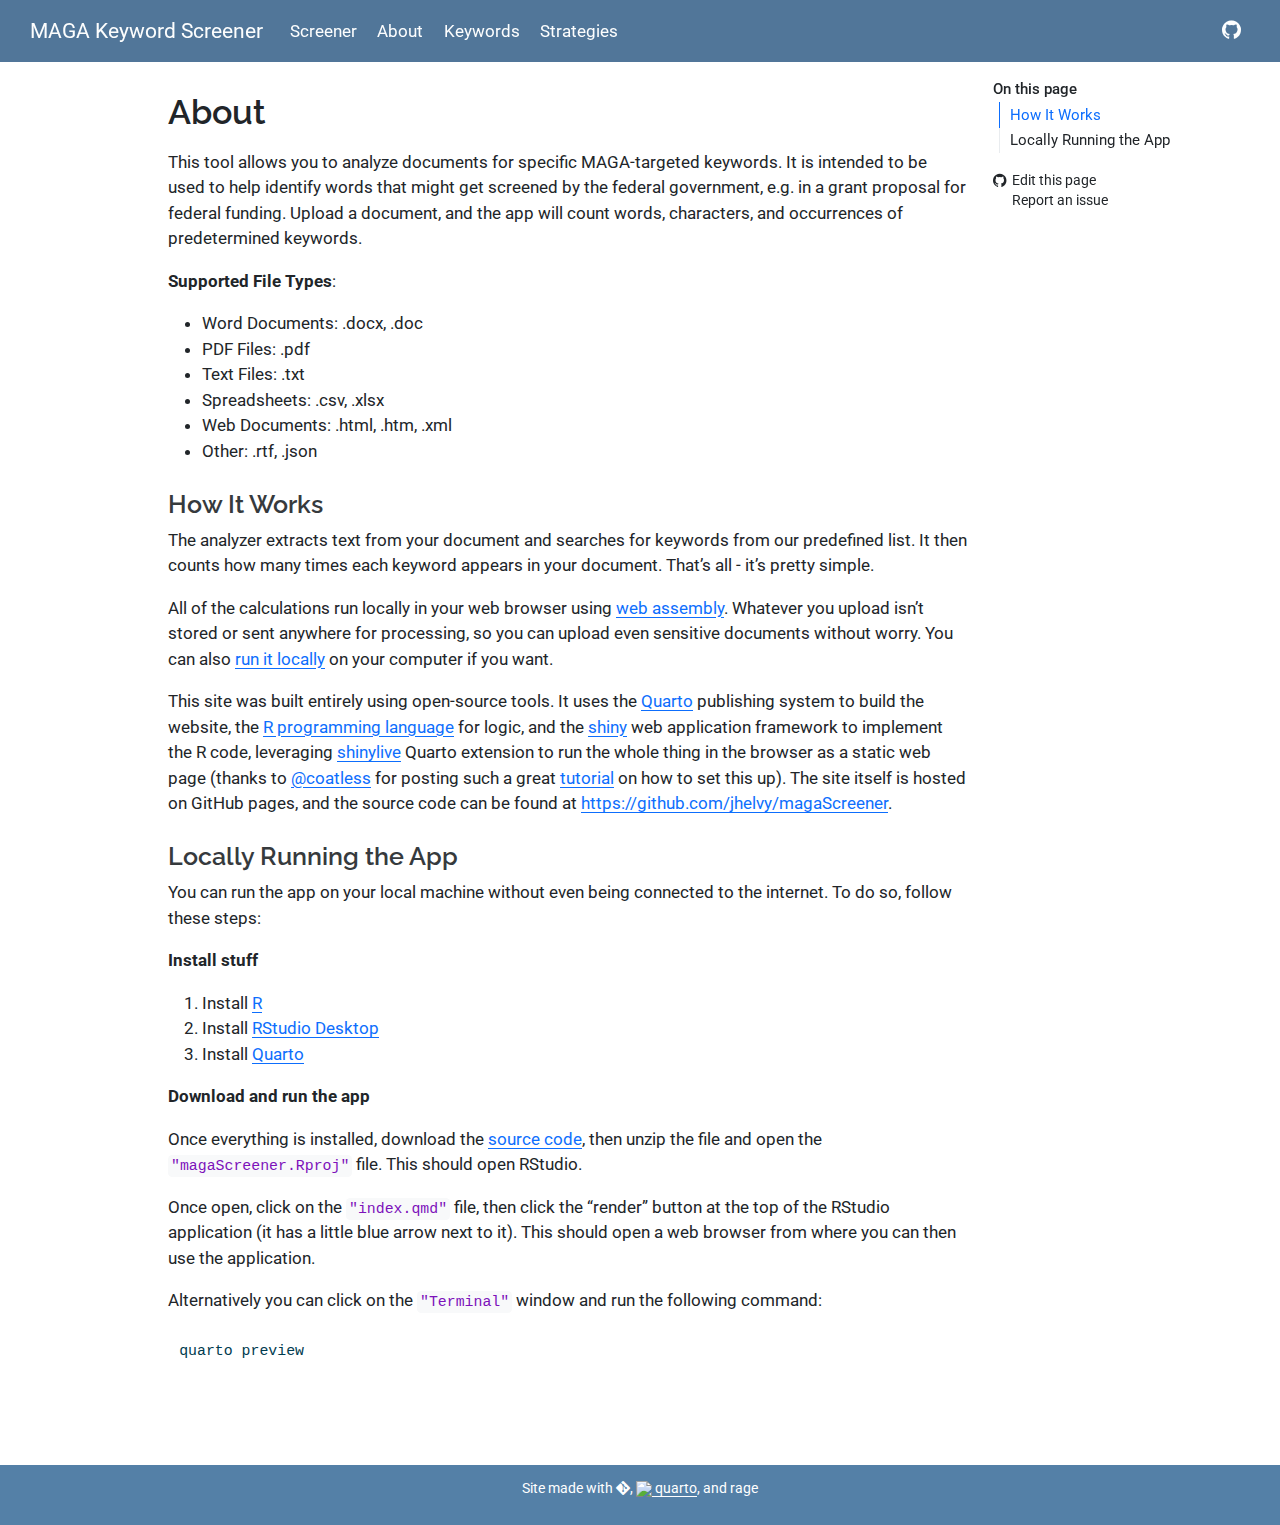
==== commit ff2a444e: "Built site for gh-pages" ====
--- a/about.html
+++ b/about.html
@@ -19,6 +19,40 @@
   width: 0.8em;
   margin: 0 0.8em 0.2em -1em; /* quarto-specific, see https://github.com/quarto-dev/quarto-cli/issues/4556 */ 
   vertical-align: middle;
+}
+/* CSS for syntax highlighting */
+pre > code.sourceCode { white-space: pre; position: relative; }
+pre > code.sourceCode > span { line-height: 1.25; }
+pre > code.sourceCode > span:empty { height: 1.2em; }
+.sourceCode { overflow: visible; }
+code.sourceCode > span { color: inherit; text-decoration: inherit; }
+div.sourceCode { margin: 1em 0; }
+pre.sourceCode { margin: 0; }
+@media screen {
+div.sourceCode { overflow: auto; }
+}
+@media print {
+pre > code.sourceCode { white-space: pre-wrap; }
+pre > code.sourceCode > span { display: inline-block; text-indent: -5em; padding-left: 5em; }
+}
+pre.numberSource code
+  { counter-reset: source-line 0; }
+pre.numberSource code > span
+  { position: relative; left: -4em; counter-increment: source-line; }
+pre.numberSource code > span > a:first-child::before
+  { content: counter(source-line);
+    position: relative; left: -1em; text-align: right; vertical-align: baseline;
+    border: none; display: inline-block;
+    -webkit-touch-callout: none; -webkit-user-select: none;
+    -khtml-user-select: none; -moz-user-select: none;
+    -ms-user-select: none; user-select: none;
+    padding: 0 4px; width: 4em;
+  }
+pre.numberSource { margin-left: 3em;  padding-left: 4px; }
+div.sourceCode
+  {   }
+@media screen {
+pre > code.sourceCode > span > a:first-child::before { text-decoration: underline; }
 }
 </style>
 
@@ -66,16 +100,6 @@
     "search-label": "Search"
   }
 }</script>
-<link href="site_libs/htmltools-fill-0.5.8.1/fill.css" rel="stylesheet">
-<script src="site_libs/htmlwidgets-1.6.4/htmlwidgets.js"></script>
-<link href="site_libs/datatables-css-0.0.0/datatables-crosstalk.css" rel="stylesheet">
-<script src="site_libs/datatables-binding-0.33/datatables.js"></script>
-<script src="site_libs/jquery-3.6.0/jquery-3.6.0.min.js"></script>
-<link href="site_libs/dt-core-1.13.6/css/jquery.dataTables.min.css" rel="stylesheet">
-<link href="site_libs/dt-core-1.13.6/css/jquery.dataTables.extra.css" rel="stylesheet">
-<script src="site_libs/dt-core-1.13.6/js/jquery.dataTables.min.js"></script>
-<link href="site_libs/crosstalk-1.2.1/css/crosstalk.min.css" rel="stylesheet">
-<script src="site_libs/crosstalk-1.2.1/js/crosstalk.min.js"></script>
 
 
 </head>
@@ -103,6 +127,10 @@
   <li class="nav-item">
     <a class="nav-link active" href="./about.html" aria-current="page"> 
 <span class="menu-text">About</span></a>
+  </li>  
+  <li class="nav-item">
+    <a class="nav-link" href="./keywords.html"> 
+<span class="menu-text">Keywords</span></a>
   </li>  
   <li class="nav-item">
     <a class="nav-link" href="./strategies.html"> 
@@ -132,8 +160,7 @@
    
   <ul>
   <li><a href="#how-it-works" id="toc-how-it-works" class="nav-link active" data-scroll-target="#how-it-works">How It Works</a></li>
-  <li><a href="#supported-file-types" id="toc-supported-file-types" class="nav-link" data-scroll-target="#supported-file-types">Supported File Types</a></li>
-  <li><a href="#keywords-list" id="toc-keywords-list" class="nav-link" data-scroll-target="#keywords-list">Keywords List</a></li>
+  <li><a href="#locally-running-the-app" id="toc-locally-running-the-app" class="nav-link" data-scroll-target="#locally-running-the-app">Locally Running the App</a></li>
   </ul>
 <div class="toc-actions"><ul><li><a href="https://github.com/jhelvy/magaScreener/edit/main/about.qmd" class="toc-action"><i class="bi bi-github"></i>Edit this page</a></li><li><a href="https://github.com/jhelvy/magaScreener/issues/new" class="toc-action"><i class="bi empty"></i>Report an issue</a></li></ul></div></nav>
     </div>
@@ -159,14 +186,8 @@
 </header>
 
 
-<p>This tool allows you to analyze documents for specific MAGA-targeted keywords. Upload a document, and the app will count words, characters, and occurrences of predetermined keywords.</p>
-<section id="how-it-works" class="level3">
-<h3 class="anchored" data-anchor-id="how-it-works">How It Works</h3>
-<p>The analyzer extracts text from your document and searches for keywords from our predefined list. It then counts how many times each keyword appears in your document. That’s all - it’s pretty simple.</p>
-<p>The underlying technology enabling this site is pretty cool though! It uses the <a href="https://quarto.org/">Quarto</a> publishing system, the <a href="https://www.r-project.org/">R programming language</a>, and the <a href="https://shiny.posit.co/">shiny</a> web application framework, leveraging <a href="https://quarto.org/docs/blog/posts/2022-10-25-shinylive-extension/">shinylive</a> Quarto extension to run the whole thing in the browser as a static web page (thanks to <a href="https://github.com/coatless"><span class="citation" data-cites="coatless">@coatless</span></a> for posting such a great <a href="https://github.com/coatless-quarto/r-shinylive-demo">tutorial</a> on how to set this up). The site itself is hosted on GitHub pages, and the source code can be found <a href="https://github.com/jhelvy/magaScreener">here</a>.</p>
-</section>
-<section id="supported-file-types" class="level3">
-<h3 class="anchored" data-anchor-id="supported-file-types">Supported File Types</h3>
+<p>This tool allows you to analyze documents for specific MAGA-targeted keywords. It is intended to be used to help identify words that might get screened by the federal government, e.g.&nbsp;in a grant proposal for federal funding. Upload a document, and the app will count words, characters, and occurrences of predetermined keywords.</p>
+<p><strong>Supported File Types</strong>:</p>
 <ul>
 <li>Word Documents: .docx, .doc</li>
 <li>PDF Files: .pdf</li>
@@ -175,12 +196,28 @@
 <li>Web Documents: .html, .htm, .xml</li>
 <li>Other: .rtf, .json</li>
 </ul>
+<section id="how-it-works" class="level3">
+<h3 class="anchored" data-anchor-id="how-it-works">How It Works</h3>
+<p>The analyzer extracts text from your document and searches for keywords from our predefined list. It then counts how many times each keyword appears in your document. That’s all - it’s pretty simple.</p>
+<p>All of the calculations run locally in your web browser using <a href="https://webassembly.org/">web assembly</a>. Whatever you upload isn’t stored or sent anywhere for processing, so you can upload even sensitive documents without worry. You can also <a href="#locally-running-the-app">run it locally</a> on your computer if you want.</p>
+<p>This site was built entirely using open-source tools. It uses the <a href="https://quarto.org/">Quarto</a> publishing system to build the website, the <a href="https://www.r-project.org/">R programming language</a> for logic, and the <a href="https://shiny.posit.co/">shiny</a> web application framework to implement the R code, leveraging <a href="https://quarto.org/docs/blog/posts/2022-10-25-shinylive-extension/">shinylive</a> Quarto extension to run the whole thing in the browser as a static web page (thanks to <a href="https://github.com/coatless"><span class="citation" data-cites="coatless">@coatless</span></a> for posting such a great <a href="https://github.com/coatless-quarto/r-shinylive-demo">tutorial</a> on how to set this up). The site itself is hosted on GitHub pages, and the source code can be found at <a href="https://github.com/jhelvy/magaScreener">https://github.com/jhelvy/magaScreener</a>.</p>
 </section>
-<section id="keywords-list" class="level3">
-<h3 class="anchored" data-anchor-id="keywords-list">Keywords List</h3>
-<p>The analyzer searches for the following keywords:</p>
-<div class="datatables html-widget html-fill-item" id="htmlwidget-bc7b9a906de3a2292ebb" style="width:100%;height:auto;"></div>
-<script type="application/json" data-for="htmlwidget-bc7b9a906de3a2292ebb">{"x":{"filter":"none","vertical":false,"data":[["accessible","activism","activists","advocacy","advocate","advocates","affirming care","all-inclusive","allyship","anti-racism","antiracist","assigned at birth","assigned female at birth","assigned male at birth","assigned male","assigned remale","at risk","barrier","barriers","belong","bias","biased","biased toward","biases","biases towards","biologically female","biologically male","BIPOC","Black","breastfeed","breastfeed + people","breastfeed + person","chestfeed","chestfeed + people","chestfeed + person","clean energy","climate crisis","climate science","commercial sex worker","community diversity","community equity","confirmation bias","cultural competence","cultural differences","cultural heritage","cultural sensitivity","culturally appropriate","culturally responsive","DEI","DEIA","DEIAB","DEIJ","disabilities","disability","discriminated","discrimination","discriminatory","disparity","diverse","diverse backgrounds","diverse communities","diverse community","diverse group","diverse groups","diversified","diversify","diversifying","diversity","enhance the diversity","enhancing diversity","environmental quality","equal opportunity","equality","equitable","equitableness","equity","ethnicity","excluded","exclusion","expression","female","females","feminism","fostering inclusivity","GBV","gender","gender based","gender based violence","gender diversity","gender identity","gender ideology","gender-affirming care","genders","Gulf of Mexico","hate speech","health disparity","health equity","hispanic minority","historically","identity","immigrants","implicit bias","implicit biases","inclusion","inclusive","inclusive leadership","inclusiveness","inclusivity","increase diversity","increase the diversity","indigenous community","inequalities","inequality","inequitable","inequities","inequity","injustice","institutional","intersectional","intersectionality","key groups","key people","key populations","Latinx","LGBT","LGBTQ","marginalize","marginalized","men who have sex with men","mental health","minorities","minority","most risk","MSM","multicultural","Mx","Native American","non-binary","nonbinary","oppression","oppressive","orientation","uterus","people + uterus","people-centered care","person-centered","person-centered care","polarization","political","pollution","pregnant people","pregnant person","pregnant persons","prejudice","privilege","privileges","promote diversity","promoting diversity","pronoun","pronouns","prostitute","race","race and ethnicity","racial","racial diversity","racial identity","racial inequality","racial justice","racially","racism","segregation","sense of belonging","sex","sexual preferences","sexuality","social justice","sociocultural","socioeconomic","status","stereotype","stereotypes","systemic","systemically","they/them","trans","transgender","transsexual","trauma","traumatic","tribal","unconscious bias","underappreciated","underprivileged","underrepresentation","underrepresented","underserved","undervalued","victim","victims","vulnerable populations","woke","women","women and underrepresented"]],"container":"<table class=\"display\">\n  <thead>\n    <tr>\n      <th>words<\/th>\n    <\/tr>\n  <\/thead>\n<\/table>","options":{"pageLength":50,"columnDefs":[{"name":"words","targets":0}],"order":[],"autoWidth":false,"orderClasses":false}},"evals":[],"jsHooks":[]}</script>
+<section id="locally-running-the-app" class="level3">
+<h3 class="anchored" data-anchor-id="locally-running-the-app">Locally Running the App</h3>
+<p>You can run the app on your local machine without even being connected to the internet. To do so, follow these steps:</p>
+<p><strong>Install stuff</strong></p>
+<ol type="1">
+<li>Install <a href="https://cloud.r-project.org/">R</a></li>
+<li>Install <a href="https://posit.co/download/rstudio-desktop/">RStudio Desktop</a></li>
+<li>Install <a href="https://quarto.org/docs/get-started/">Quarto</a></li>
+</ol>
+<p><strong>Download and run the app</strong></p>
+<p>Once everything is installed, download the <a href="https://github.com/jhelvy/magaScreener/archive/refs/heads/main.zip">source code</a>, then unzip the file and open the <code>"magaScreener.Rproj"</code> file. This should open RStudio.</p>
+<p>Once open, click on the <code>"index.qmd"</code> file, then click the “render” button at the top of the RStudio application (it has a little blue arrow next to it). This should open a web browser from where you can then use the application.</p>
+<p>Alternatively you can click on the <code>"Terminal"</code> window and run the following command:</p>
+<div class="cell">
+<div class="sourceCode cell-code" id="cb1"><pre class="sourceCode r code-with-copy"><code class="sourceCode r"><span id="cb1-1"><a href="#cb1-1" aria-hidden="true" tabindex="-1"></a>quarto preview</span></code><button title="Copy to Clipboard" class="code-copy-button"><i class="bi"></i></button></pre></div>
+</div>
 
 
 </section>
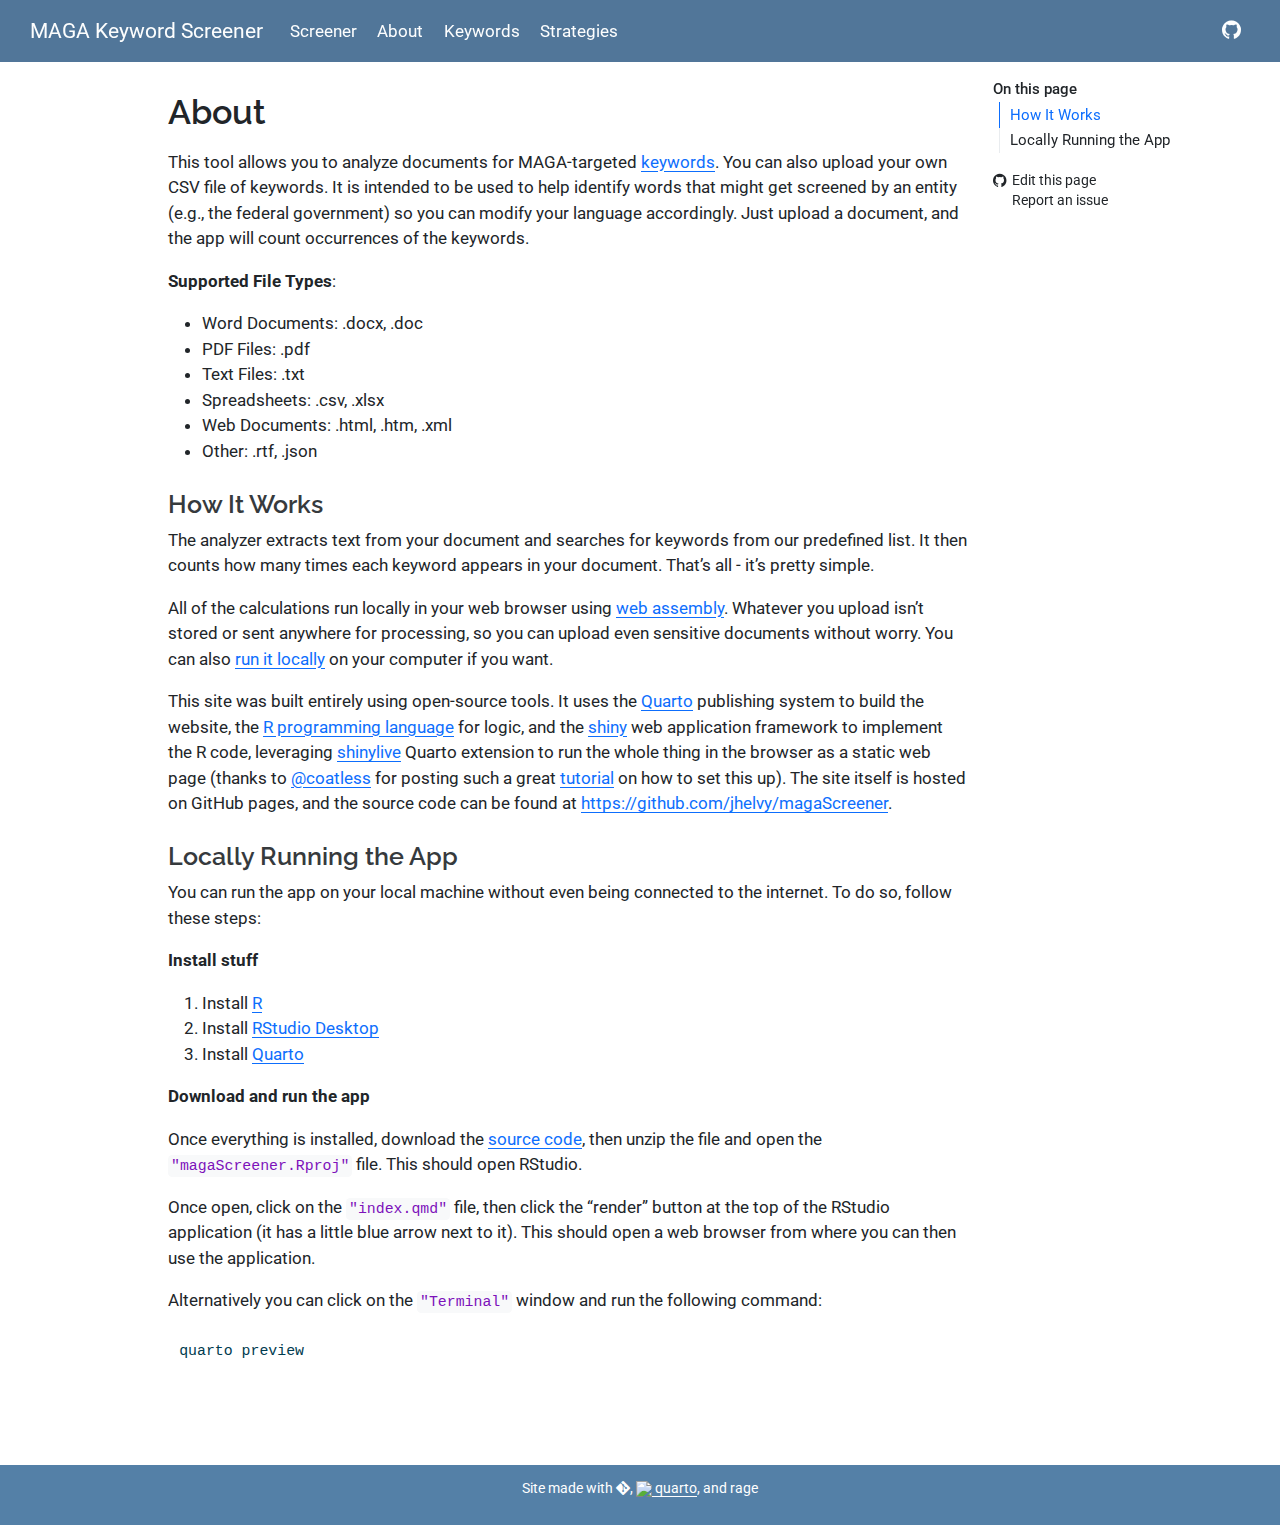
==== commit 9df49dc1: "Built site for gh-pages" ====
--- a/about.html
+++ b/about.html
@@ -2,7 +2,7 @@
 <html xmlns="http://www.w3.org/1999/xhtml" lang="en" xml:lang="en"><head>
 
 <meta charset="utf-8">
-<meta name="generator" content="quarto-1.6.42">
+<meta name="generator" content="quarto-1.6.43">
 
 <meta name="viewport" content="width=device-width, initial-scale=1.0, user-scalable=yes">
 
@@ -69,7 +69,7 @@
 <script src="site_libs/quarto-html/tippy.umd.min.js"></script>
 <script src="site_libs/quarto-html/anchor.min.js"></script>
 <link href="site_libs/quarto-html/tippy.css" rel="stylesheet">
-<link href="site_libs/quarto-html/quarto-syntax-highlighting-2f5df379a58b258e96c21c0638c20c03.css" rel="stylesheet" id="quarto-text-highlighting-styles">
+<link href="site_libs/quarto-html/quarto-syntax-highlighting-d4d76bf8491c20bad77d141916dc28e1.css" rel="stylesheet" id="quarto-text-highlighting-styles">
 <script src="site_libs/bootstrap/bootstrap.min.js"></script>
 <link href="site_libs/bootstrap/bootstrap-icons.css" rel="stylesheet">
 <link href="site_libs/bootstrap/bootstrap-edce40868c2fb3284b779141219be683.min.css" rel="stylesheet" append-hash="true" id="quarto-bootstrap" data-mode="light">
@@ -186,7 +186,7 @@
 </header>
 
 
-<p>This tool allows you to analyze documents for specific MAGA-targeted keywords. It is intended to be used to help identify words that might get screened by the federal government, e.g.&nbsp;in a grant proposal for federal funding. Upload a document, and the app will count words, characters, and occurrences of predetermined keywords.</p>
+<p>This tool allows you to analyze documents for MAGA-targeted <a href="https://github.com/jhelvy/magaScreener/blob/main/keywords.csv">keywords</a>. You can also upload your own CSV file of keywords. It is intended to be used to help identify words that might get screened by an entity (e.g., the federal government) so you can modify your language accordingly. Just upload a document, and the app will count occurrences of the keywords.</p>
 <p><strong>Supported File Types</strong>:</p>
 <ul>
 <li>Word Documents: .docx, .doc</li>
--- a/site_libs/quarto-html/quarto-syntax-highlighting-d4d76bf8491c20bad77d141916dc28e1.css
+++ b/site_libs/quarto-html/quarto-syntax-highlighting-d4d76bf8491c20bad77d141916dc28e1.css
@@ -0,0 +1,205 @@
+/* quarto syntax highlight colors */
+:root {
+  --quarto-hl-ot-color: #003B4F;
+  --quarto-hl-at-color: #657422;
+  --quarto-hl-ss-color: #20794D;
+  --quarto-hl-an-color: #5E5E5E;
+  --quarto-hl-fu-color: #4758AB;
+  --quarto-hl-st-color: #20794D;
+  --quarto-hl-cf-color: #003B4F;
+  --quarto-hl-op-color: #5E5E5E;
+  --quarto-hl-er-color: #AD0000;
+  --quarto-hl-bn-color: #AD0000;
+  --quarto-hl-al-color: #AD0000;
+  --quarto-hl-va-color: #111111;
+  --quarto-hl-bu-color: inherit;
+  --quarto-hl-ex-color: inherit;
+  --quarto-hl-pp-color: #AD0000;
+  --quarto-hl-in-color: #5E5E5E;
+  --quarto-hl-vs-color: #20794D;
+  --quarto-hl-wa-color: #5E5E5E;
+  --quarto-hl-do-color: #5E5E5E;
+  --quarto-hl-im-color: #00769E;
+  --quarto-hl-ch-color: #20794D;
+  --quarto-hl-dt-color: #AD0000;
+  --quarto-hl-fl-color: #AD0000;
+  --quarto-hl-co-color: #5E5E5E;
+  --quarto-hl-cv-color: #5E5E5E;
+  --quarto-hl-cn-color: #8f5902;
+  --quarto-hl-sc-color: #5E5E5E;
+  --quarto-hl-dv-color: #AD0000;
+  --quarto-hl-kw-color: #003B4F;
+}
+
+/* other quarto variables */
+:root {
+  --quarto-font-monospace: SFMono-Regular, Menlo, Monaco, Consolas, "Liberation Mono", "Courier New", monospace;
+}
+
+pre > code.sourceCode > span {
+  color: #003B4F;
+}
+
+code span {
+  color: #003B4F;
+}
+
+code.sourceCode > span {
+  color: #003B4F;
+}
+
+div.sourceCode,
+div.sourceCode pre.sourceCode {
+  color: #003B4F;
+}
+
+code span.ot {
+  color: #003B4F;
+  font-style: inherit;
+}
+
+code span.at {
+  color: #657422;
+  font-style: inherit;
+}
+
+code span.ss {
+  color: #20794D;
+  font-style: inherit;
+}
+
+code span.an {
+  color: #5E5E5E;
+  font-style: inherit;
+}
+
+code span.fu {
+  color: #4758AB;
+  font-style: inherit;
+}
+
+code span.st {
+  color: #20794D;
+  font-style: inherit;
+}
+
+code span.cf {
+  color: #003B4F;
+  font-weight: bold;
+  font-style: inherit;
+}
+
+code span.op {
+  color: #5E5E5E;
+  font-style: inherit;
+}
+
+code span.er {
+  color: #AD0000;
+  font-style: inherit;
+}
+
+code span.bn {
+  color: #AD0000;
+  font-style: inherit;
+}
+
+code span.al {
+  color: #AD0000;
+  font-style: inherit;
+}
+
+code span.va {
+  color: #111111;
+  font-style: inherit;
+}
+
+code span.bu {
+  font-style: inherit;
+}
+
+code span.ex {
+  font-style: inherit;
+}
+
+code span.pp {
+  color: #AD0000;
+  font-style: inherit;
+}
+
+code span.in {
+  color: #5E5E5E;
+  font-style: inherit;
+}
+
+code span.vs {
+  color: #20794D;
+  font-style: inherit;
+}
+
+code span.wa {
+  color: #5E5E5E;
+  font-style: italic;
+}
+
+code span.do {
+  color: #5E5E5E;
+  font-style: italic;
+}
+
+code span.im {
+  color: #00769E;
+  font-style: inherit;
+}
+
+code span.ch {
+  color: #20794D;
+  font-style: inherit;
+}
+
+code span.dt {
+  color: #AD0000;
+  font-style: inherit;
+}
+
+code span.fl {
+  color: #AD0000;
+  font-style: inherit;
+}
+
+code span.co {
+  color: #5E5E5E;
+  font-style: inherit;
+}
+
+code span.cv {
+  color: #5E5E5E;
+  font-style: italic;
+}
+
+code span.cn {
+  color: #8f5902;
+  font-style: inherit;
+}
+
+code span.sc {
+  color: #5E5E5E;
+  font-style: inherit;
+}
+
+code span.dv {
+  color: #AD0000;
+  font-style: inherit;
+}
+
+code span.kw {
+  color: #003B4F;
+  font-weight: bold;
+  font-style: inherit;
+}
+
+.prevent-inlining {
+  content: "</";
+}
+
+/*# sourceMappingURL=c9c5d451c23b744f9cb2c98992a0aef2.css.map */
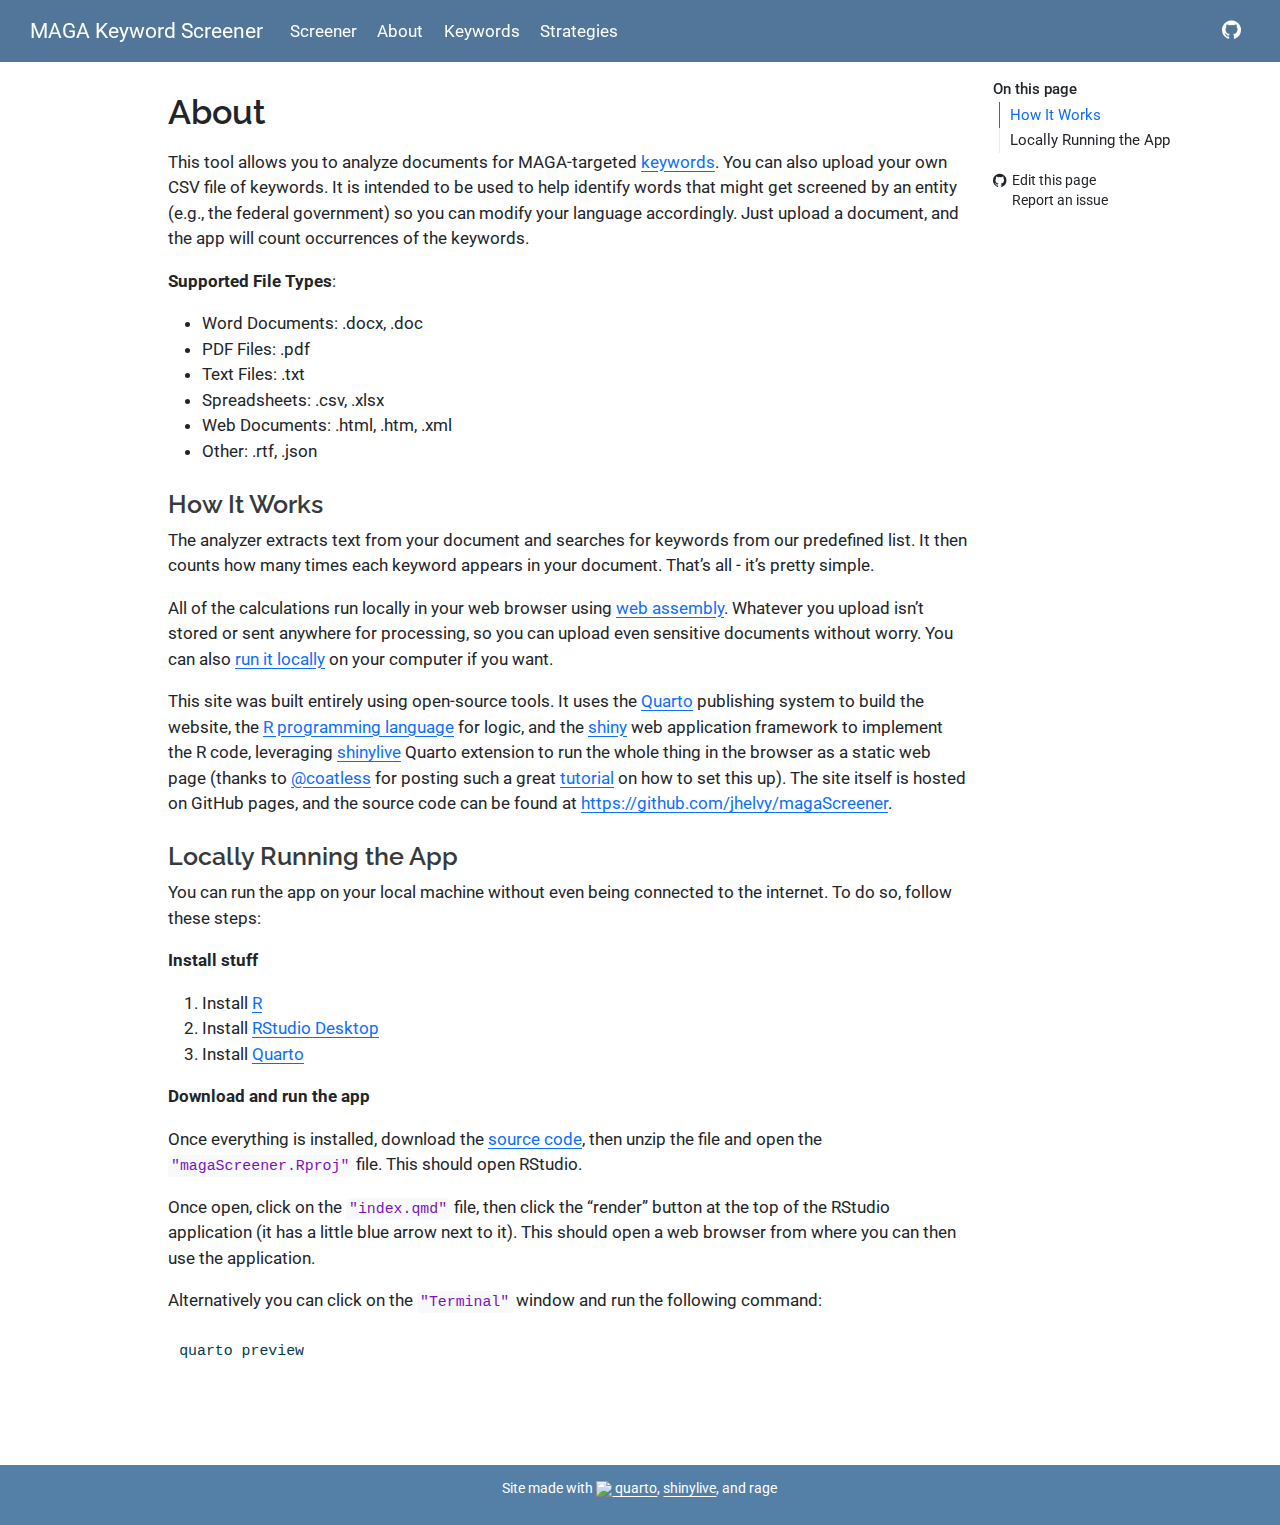
==== commit 2375ff74: "Built site for gh-pages" ====
--- a/about.html
+++ b/about.html
@@ -649,7 +649,7 @@
     <div class="nav-footer-center">
       <ul class="footer-items list-unstyled">
     <li class="nav-item">
- Site made with <a href="https://github.com/jhelvy/jhelvy_quarto" target="_blank"><i class="bi bi-git"></i></a>, <a href="https://quarto.org/" target="_blank"><img src="https://quarto.org/favicon.png" width="12"> quarto</a>, and rage
+ Site made with <a href="https://quarto.org/" target="_blank"><img src="https://quarto.org/favicon.png" width="12"> quarto</a>, <a href="https://posit-dev.github.io/r-shinylive/" target="_blank">shinylive</a>, and rage
   </li>  
 </ul>
     <div class="toc-actions d-sm-block d-md-none"><ul><li><a href="https://github.com/jhelvy/magaScreener/edit/main/about.qmd" class="toc-action"><i class="bi bi-github"></i>Edit this page</a></li><li><a href="https://github.com/jhelvy/magaScreener/issues/new" class="toc-action"><i class="bi empty"></i>Report an issue</a></li></ul></div></div>
